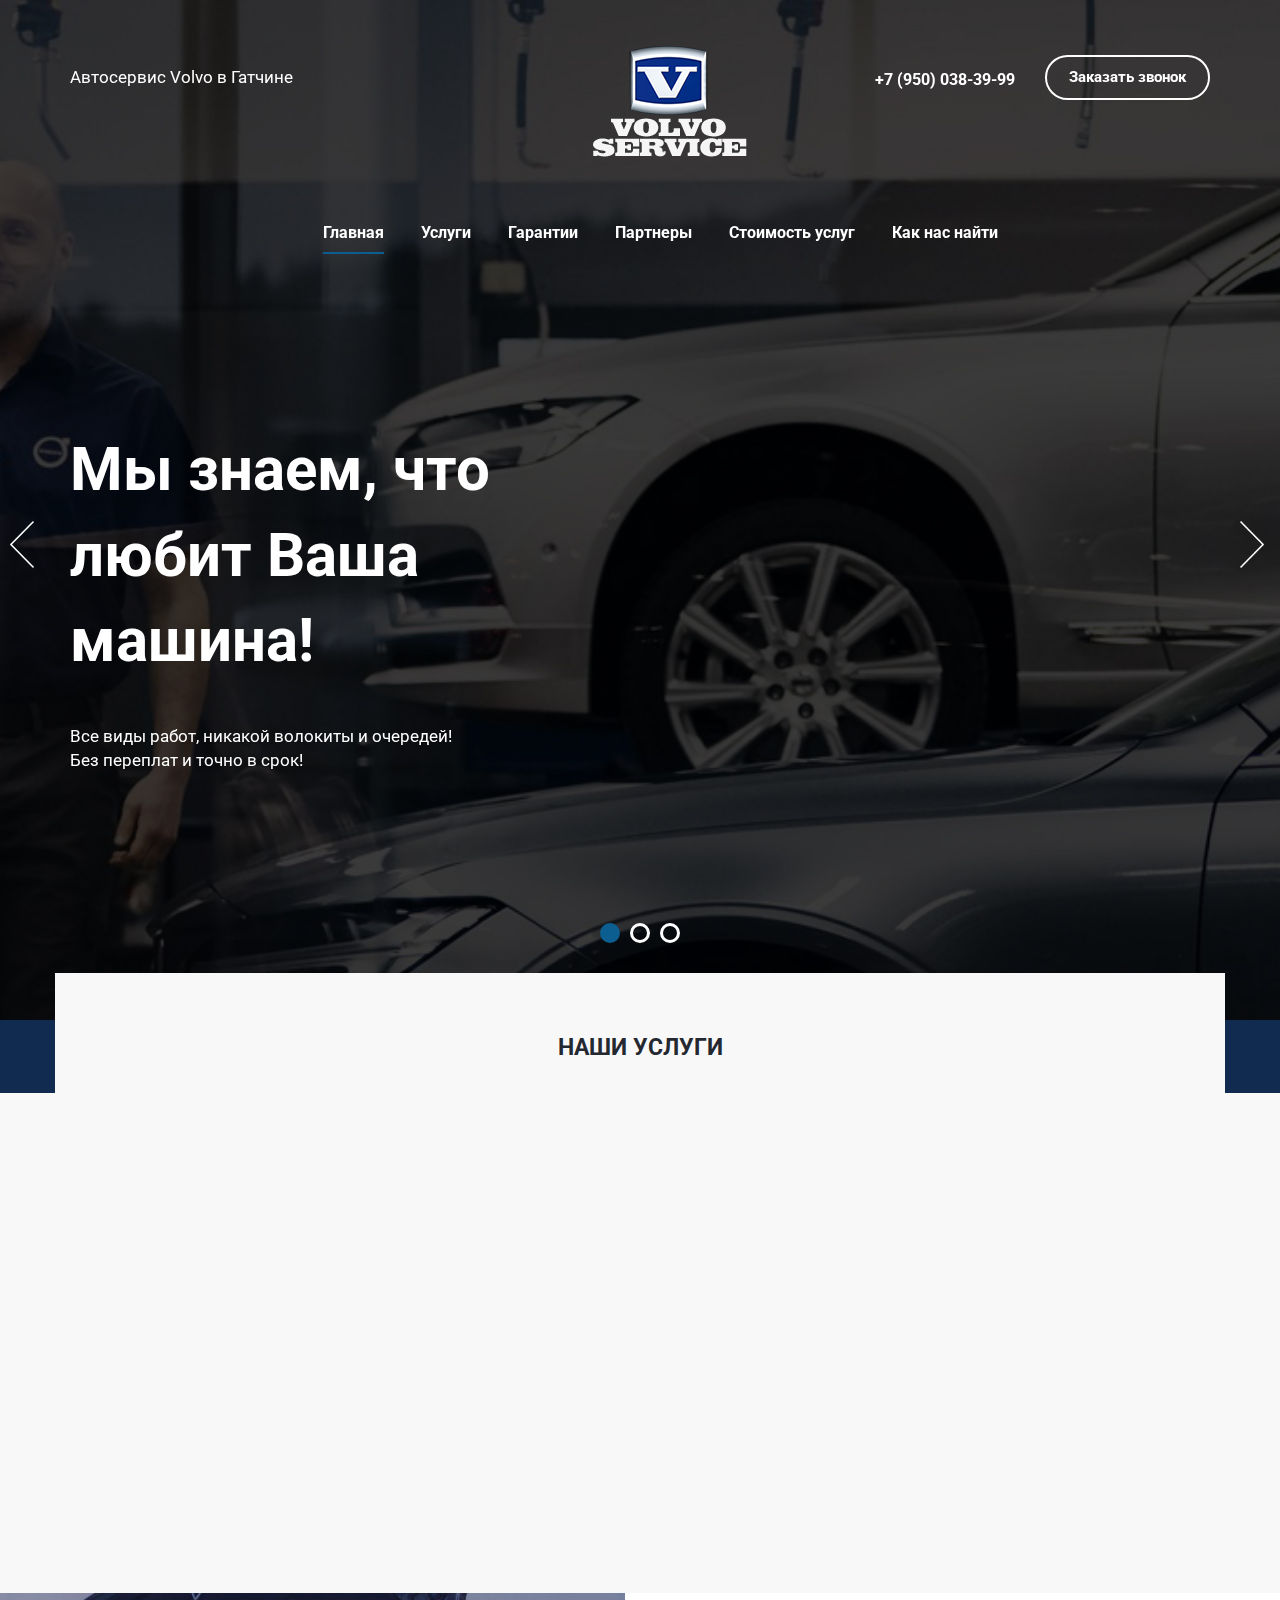
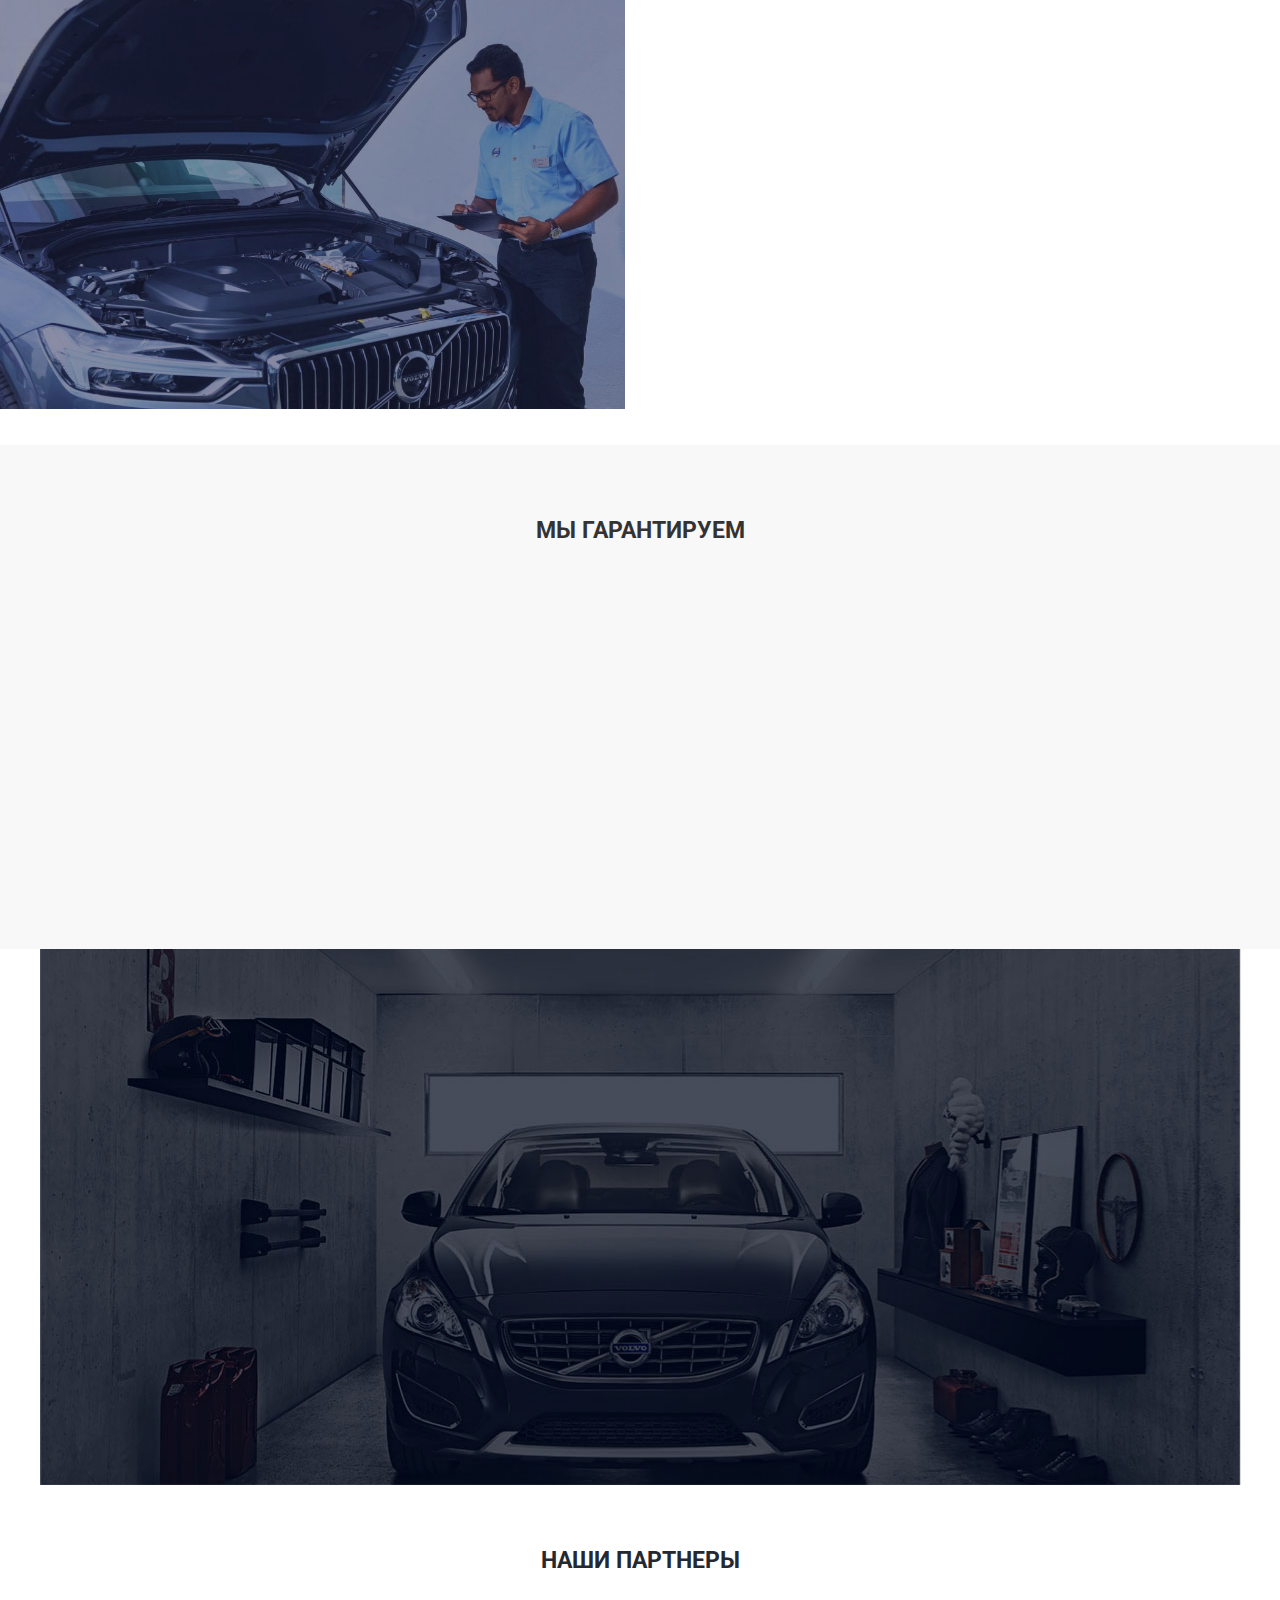
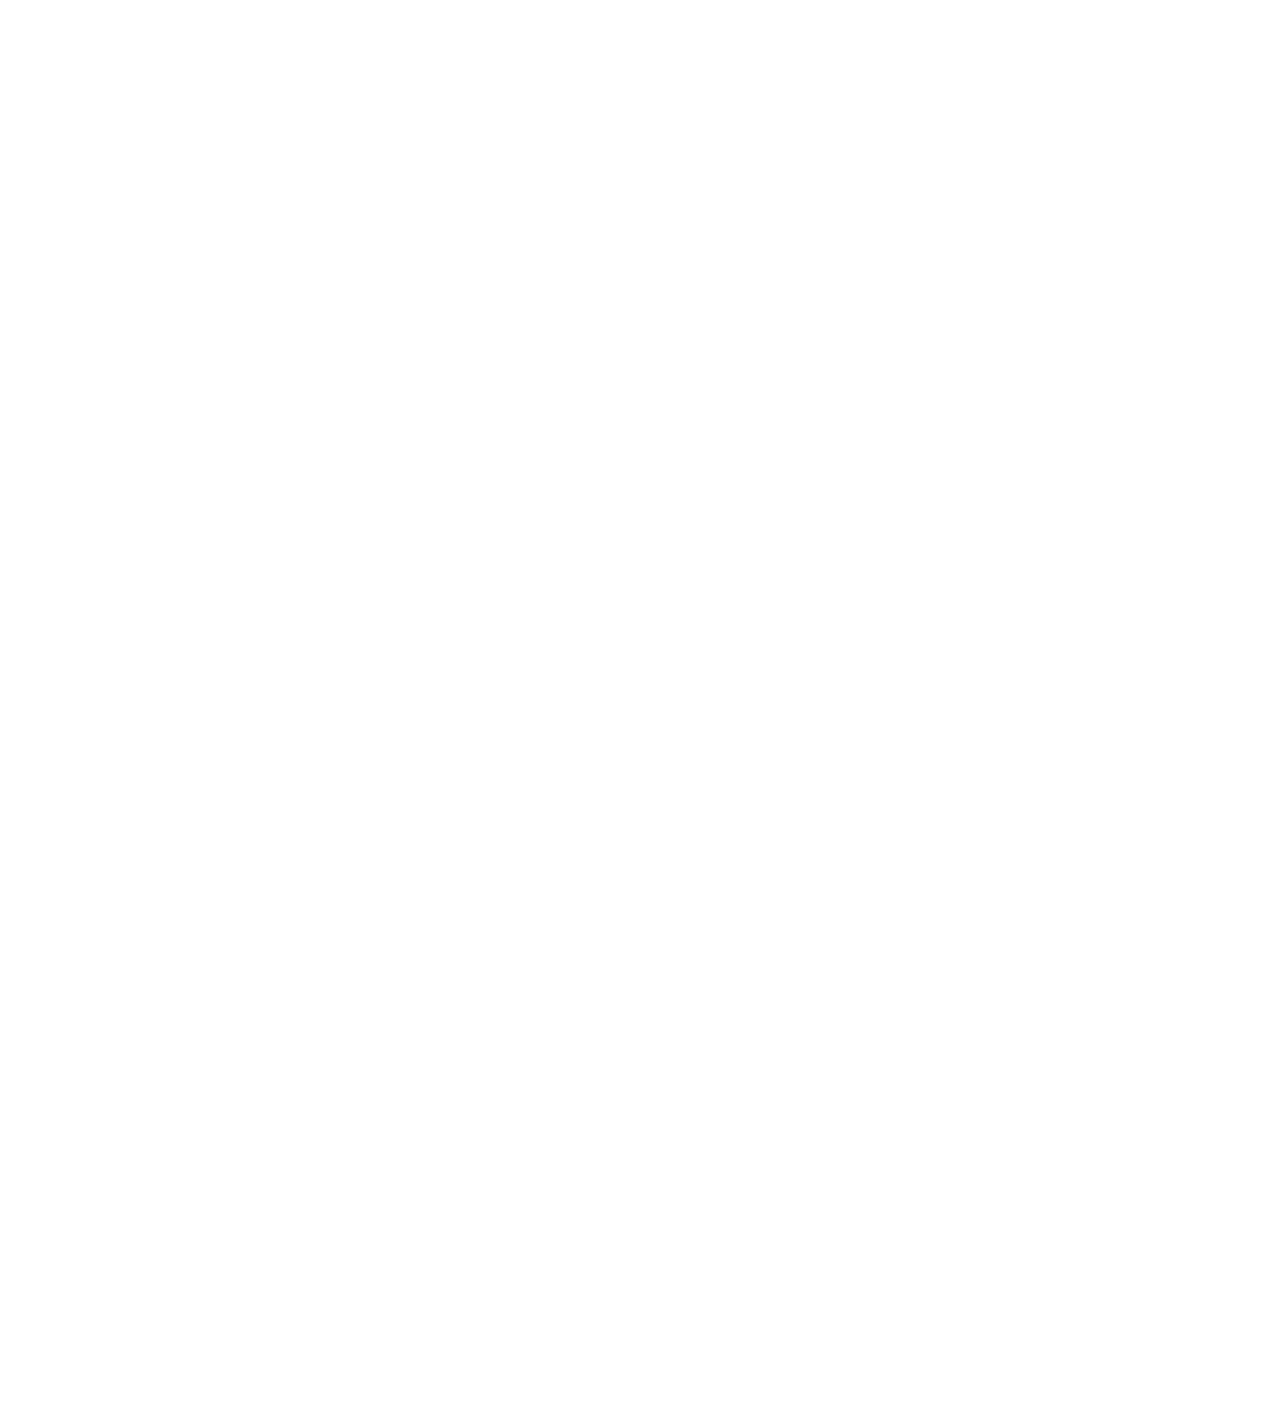
==== index.html @ 4264898f "initial commit" ====
<!DOCTYPE html>
<html lang="ru">
<head>
  <meta charset="utf-8">
  <meta http-equiv="X-UA-Compatible" content="IE=edge">
  <meta name="viewport" content="width=device-width, initial-scale=1">
  <meta name="author" content="asv"
  <!-- The above 3 meta tags *must* come first in the head; any other head content must come *after* these tags -->
  <title>Автосервис Volvo в Гатчине</title>
  <link rel="shortcut icon" href="favicon.ico" type="image/x-icon">
  
  <!-- Bootstrap -->

  <!-- HTML5 shim and Respond.js for IE8 support of HTML5 elements and media queries -->
  <!-- WARNING: Respond.js doesn't work if you view the page via file:// -->
      <!--[if lt IE 9]>
        <script src="https://oss.maxcdn.com/html5shiv/3.7.3/html5shiv.min.js"></script>
        <script src="https://oss.maxcdn.com/respond/1.4.2/respond.min.js"></script>
      <![endif]-->
  <style>@import url('https://fonts.googleapis.com/css?family=Roboto:400,700&subset=cyrillic');</style>
  <style>
/*!
 * Bootstrap v3.3.7 (http://getbootstrap.com)
 * Copyright 2011-2017 Twitter, Inc.
 * Licensed under MIT (https://github.com/twbs/bootstrap/blob/master/LICENSE)
 */

/*!
 * Generated using the Bootstrap Customizer (http://getbootstrap.com/docs/3.3/customize/?id=4895a28c2d35e1f78cdb1dc40aabf13e)
 * Config saved to config.json and https://gist.github.com/4895a28c2d35e1f78cdb1dc40aabf13e
 *//*!
 * Bootstrap v3.3.7 (http://getbootstrap.com)
 * Copyright 2011-2016 Twitter, Inc.
 * Licensed under MIT (https://github.com/twbs/bootstrap/blob/master/LICENSE)
 *//*! normalize.css v3.0.3 | MIT License | github.com/necolas/normalize.css */html{font-family:sans-serif;-ms-text-size-adjust:100%;-webkit-text-size-adjust:100%}body{margin:0}article,aside,details,figcaption,figure,footer,header,hgroup,main,menu,nav,section,summary{display:block}audio,canvas,progress,video{display:inline-block;vertical-align:baseline}audio:not([controls]){display:none;height:0}[hidden],template{display:none}a{background-color:transparent}a:active,a:hover{outline:0}abbr[title]{border-bottom:1px dotted}b,strong{font-weight:bold}dfn{font-style:italic}h1{font-size:2em;margin:0.67em 0}mark{background:#ff0;color:#000}small{font-size:80%}sub,sup{font-size:75%;line-height:0;position:relative;vertical-align:baseline}sup{top:-0.5em}sub{bottom:-0.25em}img{border:0}svg:not(:root){overflow:hidden}figure{margin:1em 40px}hr{-webkit-box-sizing:content-box;-moz-box-sizing:content-box;box-sizing:content-box;height:0}pre{overflow:auto}code,kbd,pre,samp{font-family:monospace, monospace;font-size:1em}button,input,optgroup,select,textarea{color:inherit;font:inherit;margin:0}button{overflow:visible}button,select{text-transform:none}button,html input[type="button"],input[type="reset"],input[type="submit"]{-webkit-appearance:button;cursor:pointer}button[disabled],html input[disabled]{cursor:default}button::-moz-focus-inner,input::-moz-focus-inner{border:0;padding:0}input{line-height:normal}input[type="checkbox"],input[type="radio"]{-webkit-box-sizing:border-box;-moz-box-sizing:border-box;box-sizing:border-box;padding:0}input[type="number"]::-webkit-inner-spin-button,input[type="number"]::-webkit-outer-spin-button{height:auto}input[type="search"]{-webkit-appearance:textfield;-webkit-box-sizing:content-box;-moz-box-sizing:content-box;box-sizing:content-box}input[type="search"]::-webkit-search-cancel-button,input[type="search"]::-webkit-search-decoration{-webkit-appearance:none}fieldset{border:1px solid #c0c0c0;margin:0 2px;padding:0.35em 0.625em 0.75em}legend{border:0;padding:0}textarea{overflow:auto}optgroup{font-weight:bold}table{border-collapse:collapse;border-spacing:0}td,th{padding:0}*{-webkit-box-sizing:border-box;-moz-box-sizing:border-box;box-sizing:border-box}*:before,*:after{-webkit-box-sizing:border-box;-moz-box-sizing:border-box;box-sizing:border-box}html{font-size:10px;-webkit-tap-highlight-color:rgba(0,0,0,0)}body{font-family:"Helvetica Neue",Helvetica,Arial,sans-serif;font-size:14px;line-height:1.42857143;color:#333;background-color:#fff}input,button,select,textarea{font-family:inherit;font-size:inherit;line-height:inherit}a{color:#337ab7;text-decoration:none}a:hover,a:focus{color:#23527c;text-decoration:underline}a:focus{outline:5px auto -webkit-focus-ring-color;outline-offset:-2px}figure{margin:0}img{vertical-align:middle}.img-responsive{display:block;max-width:100%;height:auto}.img-rounded{border-radius:6px}.img-thumbnail{padding:4px;line-height:1.42857143;background-color:#fff;border:1px solid #ddd;border-radius:4px;-webkit-transition:all .2s ease-in-out;-o-transition:all .2s ease-in-out;transition:all .2s ease-in-out;display:inline-block;max-width:100%;height:auto}.img-circle{border-radius:50%}hr{margin-top:20px;margin-bottom:20px;border:0;border-top:1px solid #eee}.sr-only{position:absolute;width:1px;height:1px;margin:-1px;padding:0;overflow:hidden;clip:rect(0, 0, 0, 0);border:0}.sr-only-focusable:active,.sr-only-focusable:focus{position:static;width:auto;height:auto;margin:0;overflow:visible;clip:auto}[role="button"]{cursor:pointer}.container{margin-right:auto;margin-left:auto;padding-left:15px;padding-right:15px}@media (min-width:768px){.container{width:750px}}@media (min-width:992px){.container{width:970px}}@media (min-width:1200px){.container{width:1170px}}.container-fluid{margin-right:auto;margin-left:auto;padding-left:15px;padding-right:15px}.row{margin-left:-15px;margin-right:-15px}.col-xs-1, .col-sm-1, .col-md-1, .col-lg-1, .col-xs-2, .col-sm-2, .col-md-2, .col-lg-2, .col-xs-3, .col-sm-3, .col-md-3, .col-lg-3, .col-xs-4, .col-sm-4, .col-md-4, .col-lg-4, .col-xs-5, .col-sm-5, .col-md-5, .col-lg-5, .col-xs-6, .col-sm-6, .col-md-6, .col-lg-6, .col-xs-7, .col-sm-7, .col-md-7, .col-lg-7, .col-xs-8, .col-sm-8, .col-md-8, .col-lg-8, .col-xs-9, .col-sm-9, .col-md-9, .col-lg-9, .col-xs-10, .col-sm-10, .col-md-10, .col-lg-10, .col-xs-11, .col-sm-11, .col-md-11, .col-lg-11, .col-xs-12, .col-sm-12, .col-md-12, .col-lg-12{position:relative;min-height:1px;padding-left:15px;padding-right:15px}.col-xs-1, .col-xs-2, .col-xs-3, .col-xs-4, .col-xs-5, .col-xs-6, .col-xs-7, .col-xs-8, .col-xs-9, .col-xs-10, .col-xs-11, .col-xs-12{float:left}.col-xs-12{width:100%}.col-xs-11{width:91.66666667%}.col-xs-10{width:83.33333333%}.col-xs-9{width:75%}.col-xs-8{width:66.66666667%}.col-xs-7{width:58.33333333%}.col-xs-6{width:50%}.col-xs-5{width:41.66666667%}.col-xs-4{width:33.33333333%}.col-xs-3{width:25%}.col-xs-2{width:16.66666667%}.col-xs-1{width:8.33333333%}.col-xs-pull-12{right:100%}.col-xs-pull-11{right:91.66666667%}.col-xs-pull-10{right:83.33333333%}.col-xs-pull-9{right:75%}.col-xs-pull-8{right:66.66666667%}.col-xs-pull-7{right:58.33333333%}.col-xs-pull-6{right:50%}.col-xs-pull-5{right:41.66666667%}.col-xs-pull-4{right:33.33333333%}.col-xs-pull-3{right:25%}.col-xs-pull-2{right:16.66666667%}.col-xs-pull-1{right:8.33333333%}.col-xs-pull-0{right:auto}.col-xs-push-12{left:100%}.col-xs-push-11{left:91.66666667%}.col-xs-push-10{left:83.33333333%}.col-xs-push-9{left:75%}.col-xs-push-8{left:66.66666667%}.col-xs-push-7{left:58.33333333%}.col-xs-push-6{left:50%}.col-xs-push-5{left:41.66666667%}.col-xs-push-4{left:33.33333333%}.col-xs-push-3{left:25%}.col-xs-push-2{left:16.66666667%}.col-xs-push-1{left:8.33333333%}.col-xs-push-0{left:auto}.col-xs-offset-12{margin-left:100%}.col-xs-offset-11{margin-left:91.66666667%}.col-xs-offset-10{margin-left:83.33333333%}.col-xs-offset-9{margin-left:75%}.col-xs-offset-8{margin-left:66.66666667%}.col-xs-offset-7{margin-left:58.33333333%}.col-xs-offset-6{margin-left:50%}.col-xs-offset-5{margin-left:41.66666667%}.col-xs-offset-4{margin-left:33.33333333%}.col-xs-offset-3{margin-left:25%}.col-xs-offset-2{margin-left:16.66666667%}.col-xs-offset-1{margin-left:8.33333333%}.col-xs-offset-0{margin-left:0}@media (min-width:768px){.col-sm-1, .col-sm-2, .col-sm-3, .col-sm-4, .col-sm-5, .col-sm-6, .col-sm-7, .col-sm-8, .col-sm-9, .col-sm-10, .col-sm-11, .col-sm-12{float:left}.col-sm-12{width:100%}.col-sm-11{width:91.66666667%}.col-sm-10{width:83.33333333%}.col-sm-9{width:75%}.col-sm-8{width:66.66666667%}.col-sm-7{width:58.33333333%}.col-sm-6{width:50%}.col-sm-5{width:41.66666667%}.col-sm-4{width:33.33333333%}.col-sm-3{width:25%}.col-sm-2{width:16.66666667%}.col-sm-1{width:8.33333333%}.col-sm-pull-12{right:100%}.col-sm-pull-11{right:91.66666667%}.col-sm-pull-10{right:83.33333333%}.col-sm-pull-9{right:75%}.col-sm-pull-8{right:66.66666667%}.col-sm-pull-7{right:58.33333333%}.col-sm-pull-6{right:50%}.col-sm-pull-5{right:41.66666667%}.col-sm-pull-4{right:33.33333333%}.col-sm-pull-3{right:25%}.col-sm-pull-2{right:16.66666667%}.col-sm-pull-1{right:8.33333333%}.col-sm-pull-0{right:auto}.col-sm-push-12{left:100%}.col-sm-push-11{left:91.66666667%}.col-sm-push-10{left:83.33333333%}.col-sm-push-9{left:75%}.col-sm-push-8{left:66.66666667%}.col-sm-push-7{left:58.33333333%}.col-sm-push-6{left:50%}.col-sm-push-5{left:41.66666667%}.col-sm-push-4{left:33.33333333%}.col-sm-push-3{left:25%}.col-sm-push-2{left:16.66666667%}.col-sm-push-1{left:8.33333333%}.col-sm-push-0{left:auto}.col-sm-offset-12{margin-left:100%}.col-sm-offset-11{margin-left:91.66666667%}.col-sm-offset-10{margin-left:83.33333333%}.col-sm-offset-9{margin-left:75%}.col-sm-offset-8{margin-left:66.66666667%}.col-sm-offset-7{margin-left:58.33333333%}.col-sm-offset-6{margin-left:50%}.col-sm-offset-5{margin-left:41.66666667%}.col-sm-offset-4{margin-left:33.33333333%}.col-sm-offset-3{margin-left:25%}.col-sm-offset-2{margin-left:16.66666667%}.col-sm-offset-1{margin-left:8.33333333%}.col-sm-offset-0{margin-left:0}}@media (min-width:992px){.col-md-1, .col-md-2, .col-md-3, .col-md-4, .col-md-5, .col-md-6, .col-md-7, .col-md-8, .col-md-9, .col-md-10, .col-md-11, .col-md-12{float:left}.col-md-12{width:100%}.col-md-11{width:91.66666667%}.col-md-10{width:83.33333333%}.col-md-9{width:75%}.col-md-8{width:66.66666667%}.col-md-7{width:58.33333333%}.col-md-6{width:50%}.col-md-5{width:41.66666667%}.col-md-4{width:33.33333333%}.col-md-3{width:25%}.col-md-2{width:16.66666667%}.col-md-1{width:8.33333333%}.col-md-pull-12{right:100%}.col-md-pull-11{right:91.66666667%}.col-md-pull-10{right:83.33333333%}.col-md-pull-9{right:75%}.col-md-pull-8{right:66.66666667%}.col-md-pull-7{right:58.33333333%}.col-md-pull-6{right:50%}.col-md-pull-5{right:41.66666667%}.col-md-pull-4{right:33.33333333%}.col-md-pull-3{right:25%}.col-md-pull-2{right:16.66666667%}.col-md-pull-1{right:8.33333333%}.col-md-pull-0{right:auto}.col-md-push-12{left:100%}.col-md-push-11{left:91.66666667%}.col-md-push-10{left:83.33333333%}.col-md-push-9{left:75%}.col-md-push-8{left:66.66666667%}.col-md-push-7{left:58.33333333%}.col-md-push-6{left:50%}.col-md-push-5{left:41.66666667%}.col-md-push-4{left:33.33333333%}.col-md-push-3{left:25%}.col-md-push-2{left:16.66666667%}.col-md-push-1{left:8.33333333%}.col-md-push-0{left:auto}.col-md-offset-12{margin-left:100%}.col-md-offset-11{margin-left:91.66666667%}.col-md-offset-10{margin-left:83.33333333%}.col-md-offset-9{margin-left:75%}.col-md-offset-8{margin-left:66.66666667%}.col-md-offset-7{margin-left:58.33333333%}.col-md-offset-6{margin-left:50%}.col-md-offset-5{margin-left:41.66666667%}.col-md-offset-4{margin-left:33.33333333%}.col-md-offset-3{margin-left:25%}.col-md-offset-2{margin-left:16.66666667%}.col-md-offset-1{margin-left:8.33333333%}.col-md-offset-0{margin-left:0}}@media (min-width:1200px){.col-lg-1, .col-lg-2, .col-lg-3, .col-lg-4, .col-lg-5, .col-lg-6, .col-lg-7, .col-lg-8, .col-lg-9, .col-lg-10, .col-lg-11, .col-lg-12{float:left}.col-lg-12{width:100%}.col-lg-11{width:91.66666667%}.col-lg-10{width:83.33333333%}.col-lg-9{width:75%}.col-lg-8{width:66.66666667%}.col-lg-7{width:58.33333333%}.col-lg-6{width:50%}.col-lg-5{width:41.66666667%}.col-lg-4{width:33.33333333%}.col-lg-3{width:25%}.col-lg-2{width:16.66666667%}.col-lg-1{width:8.33333333%}.col-lg-pull-12{right:100%}.col-lg-pull-11{right:91.66666667%}.col-lg-pull-10{right:83.33333333%}.col-lg-pull-9{right:75%}.col-lg-pull-8{right:66.66666667%}.col-lg-pull-7{right:58.33333333%}.col-lg-pull-6{right:50%}.col-lg-pull-5{right:41.66666667%}.col-lg-pull-4{right:33.33333333%}.col-lg-pull-3{right:25%}.col-lg-pull-2{right:16.66666667%}.col-lg-pull-1{right:8.33333333%}.col-lg-pull-0{right:auto}.col-lg-push-12{left:100%}.col-lg-push-11{left:91.66666667%}.col-lg-push-10{left:83.33333333%}.col-lg-push-9{left:75%}.col-lg-push-8{left:66.66666667%}.col-lg-push-7{left:58.33333333%}.col-lg-push-6{left:50%}.col-lg-push-5{left:41.66666667%}.col-lg-push-4{left:33.33333333%}.col-lg-push-3{left:25%}.col-lg-push-2{left:16.66666667%}.col-lg-push-1{left:8.33333333%}.col-lg-push-0{left:auto}.col-lg-offset-12{margin-left:100%}.col-lg-offset-11{margin-left:91.66666667%}.col-lg-offset-10{margin-left:83.33333333%}.col-lg-offset-9{margin-left:75%}.col-lg-offset-8{margin-left:66.66666667%}.col-lg-offset-7{margin-left:58.33333333%}.col-lg-offset-6{margin-left:50%}.col-lg-offset-5{margin-left:41.66666667%}.col-lg-offset-4{margin-left:33.33333333%}.col-lg-offset-3{margin-left:25%}.col-lg-offset-2{margin-left:16.66666667%}.col-lg-offset-1{margin-left:8.33333333%}.col-lg-offset-0{margin-left:0}}.clearfix:before,.clearfix:after,.container:before,.container:after,.container-fluid:before,.container-fluid:after,.row:before,.row:after{content:" ";display:table}.clearfix:after,.container:after,.container-fluid:after,.row:after{clear:both}.center-block{display:block;margin-left:auto;margin-right:auto}.pull-right{float:right !important}.pull-left{float:left !important}.hide{display:none !important}.show{display:block !important}.invisible{visibility:hidden}.hidden{display:none !important}.affix{position:fixed}  </style>
  <style>   
    .pos{top:50%;-webkit-transform:translateY(-50%);transform:translateY(-50%)}body{font-size:10px;font-family:'Roboto',sans-serif;overflow-x:hidden}button,a,input,textarea{outline:none;text-decoration:none}a:hover,a:focus{text-decoration:none}.main{position:relative;background:#141d2a;padding-top:4rem;padding-bottom:28rem;overflow-x:hidden}.main h1{font-size:6rem;color:#fff;font-weight:700;margin-top:17rem;margin-bottom:4rem}.main__p{font-size:1.6rem;color:#fff;font-weight:400;margin-bottom:4rem}.button{font-size:1.5rem;border:none;background:#0b5e8f;padding:1.2rem;width:100%;border-radius:10rem;font-weight:700;color:#fff;-webkit-transition:all .3s;transition:all .3s}.button:hover{background:#073f60}.main-slider{overflow:hidden;position:absolute;margin:0;top:0;left:0;width:100%;height:100%}.main-slider-box{min-height:102rem;height:100%;outline:none}.main-slider-box:nth-child(1){background:url(../img/main/main-bg-1.jpg) no-repeat center center;background-size:cover}.main-slider-box:nth-child(2){background:url(../img/main/main-bg-2.jpg) no-repeat center center;background-size:cover}.main-slider-box:nth-child(3){background:url(../img/main/main-bg-3.jpg) no-repeat center center;background-size:cover}.slick-dots{bottom:15rem}.slick-dotted.slick-slider{margin-bottom:0}.slick-dots li.slick-active button:before{opacity:1;background:#0b5e8f;border:3px solid #0b5e8f}.slick-dots li button:before{content:'';width:20px;height:20px;color:transparent;border:3px solid #fff;border-radius:50%;opacity:1}.slider-main{position:absolute;top:50%;-webkit-transform:translateY(-50%);transform:translateY(-50%);border:none;z-index:999}.slide-n{background:url(../img/main/arrow-next.png) no-repeat;right:1rem;width:3rem;height:5rem}.slide-p{background:url(../img/main/arrow-prev.png) no-repeat;left:1rem;width:3rem;height:5rem}.header{color:#fff;min-height:8rem;position:relative;margin-bottom:4rem}.header__logo{text-align:center;position:relative;display:inline-block}.header__logo:before{content:'';position:absolute;background:url(../img/main/line.png) no-repeat;width:100%;height:100%;left:-14rem;top:50%}.header__logo:after{content:'';position:absolute;background:url(../img/main/line.png) no-repeat;width:100%;height:100%;right:-16rem;top:50%}.header h3{font-size:1.4rem;font-weight:400;line-height:4rem}.header__phone{text-align:right;height:8rem;line-height:8rem}.header__phone a{font-size:1.6rem;font-weight:700;color:#fff}.header__open-modal{position:relative;top:4rem;-webkit-transform:translateY(-2.5rem);transform:translateY(-2.5rem);background:transparent;border:2px solid #fff;font-size:1.5rem;font-weight:700;padding:1rem 2rem;width:100%;border-radius:10rem;-webkit-transition:all .4s;transition:all .4s}.header__open-modal:hover{color:#272e3c;background:#fff}.nav{text-align:center}.nav ul{list-style:none;text-align:center}.nav ul li{display:inline-block;margin-right:3.4rem;font-size:1.6rem;font-weight:700;vertical-align:middle}.nav ul li a{color:#fff;position:relative}.nav ul li a:hover:before,.nav ul li a:focus:before{width:45%}.nav ul li a:before{display:inline-block;position:absolute;content:"";height:2px;width:0;bottom:-1.2rem;background-color:#0b5e8f;-webkit-transition:width .3s ease-in-out;transition:width .3s ease-in-out}.nav ul img{cursor:pointer;vertical-align:middle}.active-li:before{width:45% !important}.menu-md ul{display:inline-block}.menu-md ul li:nth-child(6){margin-right:0}.search{display:none}.search input{font-size:1.2rem}.search-active{display:inline-block}.hamburger-xs{display:none}.hamburger-open{display:none}.drawer-list{position:fixed;right:0;top:0;height:100vh;width:100%;-webkit-transform:translate(100vw, 0);transform:translate(100vw, 0);-ms-transform:translatex(-100vw);-webkit-box-sizing:border-box;box-sizing:border-box;padding-top:125px;-webkit-transition:width 475ms ease-out,border-radius .8s .1s ease,-webkit-transform 450ms ease;transition:width 475ms ease-out,border-radius .8s .1s ease,-webkit-transform 450ms ease;transition:width 475ms ease-out,transform 450ms ease,border-radius .8s .1s ease;transition:width 475ms ease-out,transform 450ms ease,border-radius .8s .1s ease,-webkit-transform 450ms ease;border-bottom-left-radius:100vw;background-color:#3d88ce;background-color:rgba(21,29,42,0.8);z-index:1111}@media (min-width:768px){.drawer-list{width:40vw}}.drawer-list ul{height:auto;width:100%;margin:0;padding:0;overflow:auto;overflow-x:hidden;pointer-events:auto}.drawer-list li{list-style:none;text-transform:uppercase;pointer-events:auto;white-space:nowrap;-webkit-box-sizing:border-box;box-sizing:border-box;display:block;-webkit-transform:translatex(100vw);transform:translatex(100vw);-ms-transform:translatex(-100vw)}.drawer-list li:last-child{margin-bottom:2em}.drawer-list li a{text-decoration:none;color:#fefefe;text-align:center;display:block;padding:.5rem;font-size:calc(2rem)}@media (min-width:768px){.drawer-list li a{text-align:right;padding:.5rem}}.drawer-list li a:hover{cursor:pointer;background-color:#88c2f8;background-color:rgba(24,103,149,0.5)}.drawer-list li .hamb-active{background-color:#186795}.drawer-list li .hamb-active:hover{background:#186795}.main .nav .drawer-list ul li a:focus:before,.main .nav .drawer-list ul li a:hover:before{content:'';width:0}input.hamburger{display:none}input.hamburger:checked~.drawer-list{-webkit-transform:translatex(0);transform:translatex(0);border-bottom-left-radius:0}input.hamburger:checked~.drawer-list li{-webkit-transform:translatex(0);transform:translatex(0);display:block;margin:0}input.hamburger:checked~.drawer-list li:nth-child(1){-webkit-transition:-webkit-transform 1s .08s cubic-bezier(.29, 1.4, .44, .96);transition:-webkit-transform 1s .08s cubic-bezier(.29, 1.4, .44, .96);transition:transform 1s .08s cubic-bezier(.29, 1.4, .44, .96);transition:transform 1s .08s cubic-bezier(.29, 1.4, .44, .96), -webkit-transform 1s .08s cubic-bezier(.29, 1.4, .44, .96)}input.hamburger:checked~.drawer-list li:nth-child(2){-webkit-transition:-webkit-transform 1s .16s cubic-bezier(.29, 1.4, .44, .96);transition:-webkit-transform 1s .16s cubic-bezier(.29, 1.4, .44, .96);transition:transform 1s .16s cubic-bezier(.29, 1.4, .44, .96);transition:transform 1s .16s cubic-bezier(.29, 1.4, .44, .96), -webkit-transform 1s .16s cubic-bezier(.29, 1.4, .44, .96)}input.hamburger:checked~.drawer-list li:nth-child(3){-webkit-transition:-webkit-transform 1s .24s cubic-bezier(.29, 1.4, .44, .96);transition:-webkit-transform 1s .24s cubic-bezier(.29, 1.4, .44, .96);transition:transform 1s .24s cubic-bezier(.29, 1.4, .44, .96);transition:transform 1s .24s cubic-bezier(.29, 1.4, .44, .96), -webkit-transform 1s .24s cubic-bezier(.29, 1.4, .44, .96)}input.hamburger:checked~.drawer-list li:nth-child(4){-webkit-transition:-webkit-transform 1s .32s cubic-bezier(.29, 1.4, .44, .96);transition:-webkit-transform 1s .32s cubic-bezier(.29, 1.4, .44, .96);transition:transform 1s .32s cubic-bezier(.29, 1.4, .44, .96);transition:transform 1s .32s cubic-bezier(.29, 1.4, .44, .96), -webkit-transform 1s .32s cubic-bezier(.29, 1.4, .44, .96)}input.hamburger:checked~.drawer-list li:nth-child(5){-webkit-transition:-webkit-transform 1s .4s cubic-bezier(.29, 1.4, .44, .96);transition:-webkit-transform 1s .4s cubic-bezier(.29, 1.4, .44, .96);transition:transform 1s .4s cubic-bezier(.29, 1.4, .44, .96);transition:transform 1s .4s cubic-bezier(.29, 1.4, .44, .96), -webkit-transform 1s .4s cubic-bezier(.29, 1.4, .44, .96)}input.hamburger:checked~.drawer-list li:nth-child(6){-webkit-transition:-webkit-transform 1s .48s cubic-bezier(.29, 1.4, .44, .96);transition:-webkit-transform 1s .48s cubic-bezier(.29, 1.4, .44, .96);transition:transform 1s .48s cubic-bezier(.29, 1.4, .44, .96);transition:transform 1s .48s cubic-bezier(.29, 1.4, .44, .96), -webkit-transform 1s .48s cubic-bezier(.29, 1.4, .44, .96)}input.hamburger:checked~.drawer-list li:nth-child(7){-webkit-transition:-webkit-transform 1s .56s cubic-bezier(.29, 1.4, .44, .96);transition:-webkit-transform 1s .56s cubic-bezier(.29, 1.4, .44, .96);transition:transform 1s .56s cubic-bezier(.29, 1.4, .44, .96);transition:transform 1s .56s cubic-bezier(.29, 1.4, .44, .96), -webkit-transform 1s .56s cubic-bezier(.29, 1.4, .44, .96)}input.hamburger:checked~.drawer-list li:nth-child(8){-webkit-transition:-webkit-transform 1s .64s cubic-bezier(.29, 1.4, .44, .96);transition:-webkit-transform 1s .64s cubic-bezier(.29, 1.4, .44, .96);transition:transform 1s .64s cubic-bezier(.29, 1.4, .44, .96);transition:transform 1s .64s cubic-bezier(.29, 1.4, .44, .96), -webkit-transform 1s .64s cubic-bezier(.29, 1.4, .44, .96)}input.hamburger:checked~.drawer-list li:nth-child(9){-webkit-transition:-webkit-transform 1s .72s cubic-bezier(.29, 1.4, .44, .96);transition:-webkit-transform 1s .72s cubic-bezier(.29, 1.4, .44, .96);transition:transform 1s .72s cubic-bezier(.29, 1.4, .44, .96);transition:transform 1s .72s cubic-bezier(.29, 1.4, .44, .96), -webkit-transform 1s .72s cubic-bezier(.29, 1.4, .44, .96)}input.hamburger:checked~.drawer-list li:nth-child(10){-webkit-transition:-webkit-transform 1s .8s cubic-bezier(.29, 1.4, .44, .96);transition:-webkit-transform 1s .8s cubic-bezier(.29, 1.4, .44, .96);transition:transform 1s .8s cubic-bezier(.29, 1.4, .44, .96);transition:transform 1s .8s cubic-bezier(.29, 1.4, .44, .96), -webkit-transform 1s .8s cubic-bezier(.29, 1.4, .44, .96)}input.hamburger:checked~.drawer-list li:nth-child(11){-webkit-transition:-webkit-transform 1s .88s cubic-bezier(.29, 1.4, .44, .96);transition:-webkit-transform 1s .88s cubic-bezier(.29, 1.4, .44, .96);transition:transform 1s .88s cubic-bezier(.29, 1.4, .44, .96);transition:transform 1s .88s cubic-bezier(.29, 1.4, .44, .96), -webkit-transform 1s .88s cubic-bezier(.29, 1.4, .44, .96)}input.hamburger:checked~.drawer-list li:nth-child(12){-webkit-transition:-webkit-transform 1s .96s cubic-bezier(.29, 1.4, .44, .96);transition:-webkit-transform 1s .96s cubic-bezier(.29, 1.4, .44, .96);transition:transform 1s .96s cubic-bezier(.29, 1.4, .44, .96);transition:transform 1s .96s cubic-bezier(.29, 1.4, .44, .96), -webkit-transform 1s .96s cubic-bezier(.29, 1.4, .44, .96)}input.hamburger:checked~.drawer-list li:nth-child(13){-webkit-transition:-webkit-transform 1s 1.04s cubic-bezier(.29, 1.4, .44, .96);transition:-webkit-transform 1s 1.04s cubic-bezier(.29, 1.4, .44, .96);transition:transform 1s 1.04s cubic-bezier(.29, 1.4, .44, .96);transition:transform 1s 1.04s cubic-bezier(.29, 1.4, .44, .96), -webkit-transform 1s 1.04s cubic-bezier(.29, 1.4, .44, .96)}input.hamburger:checked~.drawer-list li:nth-child(14){-webkit-transition:-webkit-transform 1s 1.12s cubic-bezier(.29, 1.4, .44, .96);transition:-webkit-transform 1s 1.12s cubic-bezier(.29, 1.4, .44, .96);transition:transform 1s 1.12s cubic-bezier(.29, 1.4, .44, .96);transition:transform 1s 1.12s cubic-bezier(.29, 1.4, .44, .96), -webkit-transform 1s 1.12s cubic-bezier(.29, 1.4, .44, .96)}input.hamburger:checked~.drawer-list li:nth-child(15){-webkit-transition:-webkit-transform 1s 1.2s cubic-bezier(.29, 1.4, .44, .96);transition:-webkit-transform 1s 1.2s cubic-bezier(.29, 1.4, .44, .96);transition:transform 1s 1.2s cubic-bezier(.29, 1.4, .44, .96);transition:transform 1s 1.2s cubic-bezier(.29, 1.4, .44, .96), -webkit-transform 1s 1.2s cubic-bezier(.29, 1.4, .44, .96)}input.hamburger:checked~.drawer-list li:nth-child(16){-webkit-transition:-webkit-transform 1s 1.28s cubic-bezier(.29, 1.4, .44, .96);transition:-webkit-transform 1s 1.28s cubic-bezier(.29, 1.4, .44, .96);transition:transform 1s 1.28s cubic-bezier(.29, 1.4, .44, .96);transition:transform 1s 1.28s cubic-bezier(.29, 1.4, .44, .96), -webkit-transform 1s 1.28s cubic-bezier(.29, 1.4, .44, .96)}input.hamburger:checked~.drawer-list li:nth-child(17){-webkit-transition:-webkit-transform 1s 1.36s cubic-bezier(.29, 1.4, .44, .96);transition:-webkit-transform 1s 1.36s cubic-bezier(.29, 1.4, .44, .96);transition:transform 1s 1.36s cubic-bezier(.29, 1.4, .44, .96);transition:transform 1s 1.36s cubic-bezier(.29, 1.4, .44, .96), -webkit-transform 1s 1.36s cubic-bezier(.29, 1.4, .44, .96)}input.hamburger:checked~.drawer-list li:nth-child(18){-webkit-transition:-webkit-transform 1s 1.44s cubic-bezier(.29, 1.4, .44, .96);transition:-webkit-transform 1s 1.44s cubic-bezier(.29, 1.4, .44, .96);transition:transform 1s 1.44s cubic-bezier(.29, 1.4, .44, .96);transition:transform 1s 1.44s cubic-bezier(.29, 1.4, .44, .96), -webkit-transform 1s 1.44s cubic-bezier(.29, 1.4, .44, .96)}input.hamburger:checked~.drawer-list li:nth-child(19){-webkit-transition:-webkit-transform 1s 1.52s cubic-bezier(.29, 1.4, .44, .96);transition:-webkit-transform 1s 1.52s cubic-bezier(.29, 1.4, .44, .96);transition:transform 1s 1.52s cubic-bezier(.29, 1.4, .44, .96);transition:transform 1s 1.52s cubic-bezier(.29, 1.4, .44, .96), -webkit-transform 1s 1.52s cubic-bezier(.29, 1.4, .44, .96)}input.hamburger:checked~.drawer-list li:nth-child(20){-webkit-transition:-webkit-transform 1s 1.6s cubic-bezier(.29, 1.4, .44, .96);transition:-webkit-transform 1s 1.6s cubic-bezier(.29, 1.4, .44, .96);transition:transform 1s 1.6s cubic-bezier(.29, 1.4, .44, .96);transition:transform 1s 1.6s cubic-bezier(.29, 1.4, .44, .96), -webkit-transform 1s 1.6s cubic-bezier(.29, 1.4, .44, .96)}input.hamburger:checked~.drawer-list li:nth-child(21){-webkit-transition:-webkit-transform 1s 1.68s cubic-bezier(.29, 1.4, .44, .96);transition:-webkit-transform 1s 1.68s cubic-bezier(.29, 1.4, .44, .96);transition:transform 1s 1.68s cubic-bezier(.29, 1.4, .44, .96);transition:transform 1s 1.68s cubic-bezier(.29, 1.4, .44, .96), -webkit-transform 1s 1.68s cubic-bezier(.29, 1.4, .44, .96)}input.hamburger:checked~.drawer-list li:nth-child(22){-webkit-transition:-webkit-transform 1s 1.76s cubic-bezier(.29, 1.4, .44, .96);transition:-webkit-transform 1s 1.76s cubic-bezier(.29, 1.4, .44, .96);transition:transform 1s 1.76s cubic-bezier(.29, 1.4, .44, .96);transition:transform 1s 1.76s cubic-bezier(.29, 1.4, .44, .96), -webkit-transform 1s 1.76s cubic-bezier(.29, 1.4, .44, .96)}input.hamburger:checked~.drawer-list li:nth-child(23){-webkit-transition:-webkit-transform 1s 1.84s cubic-bezier(.29, 1.4, .44, .96);transition:-webkit-transform 1s 1.84s cubic-bezier(.29, 1.4, .44, .96);transition:transform 1s 1.84s cubic-bezier(.29, 1.4, .44, .96);transition:transform 1s 1.84s cubic-bezier(.29, 1.4, .44, .96), -webkit-transform 1s 1.84s cubic-bezier(.29, 1.4, .44, .96)}input.hamburger:checked~.drawer-list li:nth-child(24){-webkit-transition:-webkit-transform 1s 1.92s cubic-bezier(.29, 1.4, .44, .96);transition:-webkit-transform 1s 1.92s cubic-bezier(.29, 1.4, .44, .96);transition:transform 1s 1.92s cubic-bezier(.29, 1.4, .44, .96);transition:transform 1s 1.92s cubic-bezier(.29, 1.4, .44, .96), -webkit-transform 1s 1.92s cubic-bezier(.29, 1.4, .44, .96)}input.hamburger:checked~.drawer-list li:nth-child(25){-webkit-transition:-webkit-transform 1s 2s cubic-bezier(.29, 1.4, .44, .96);transition:-webkit-transform 1s 2s cubic-bezier(.29, 1.4, .44, .96);transition:transform 1s 2s cubic-bezier(.29, 1.4, .44, .96);transition:transform 1s 2s cubic-bezier(.29, 1.4, .44, .96), -webkit-transform 1s 2s cubic-bezier(.29, 1.4, .44, .96)}input.hamburger:checked~.drawer-list li:nth-child(26){-webkit-transition:-webkit-transform 1s 2.08s cubic-bezier(.29, 1.4, .44, .96);transition:-webkit-transform 1s 2.08s cubic-bezier(.29, 1.4, .44, .96);transition:transform 1s 2.08s cubic-bezier(.29, 1.4, .44, .96);transition:transform 1s 2.08s cubic-bezier(.29, 1.4, .44, .96), -webkit-transform 1s 2.08s cubic-bezier(.29, 1.4, .44, .96)}input.hamburger:checked~.drawer-list li:nth-child(27){-webkit-transition:-webkit-transform 1s 2.16s cubic-bezier(.29, 1.4, .44, .96);transition:-webkit-transform 1s 2.16s cubic-bezier(.29, 1.4, .44, .96);transition:transform 1s 2.16s cubic-bezier(.29, 1.4, .44, .96);transition:transform 1s 2.16s cubic-bezier(.29, 1.4, .44, .96), -webkit-transform 1s 2.16s cubic-bezier(.29, 1.4, .44, .96)}input.hamburger:checked~.drawer-list li:nth-child(28){-webkit-transition:-webkit-transform 1s 2.24s cubic-bezier(.29, 1.4, .44, .96);transition:-webkit-transform 1s 2.24s cubic-bezier(.29, 1.4, .44, .96);transition:transform 1s 2.24s cubic-bezier(.29, 1.4, .44, .96);transition:transform 1s 2.24s cubic-bezier(.29, 1.4, .44, .96), -webkit-transform 1s 2.24s cubic-bezier(.29, 1.4, .44, .96)}input.hamburger:checked~.drawer-list li:nth-child(29){-webkit-transition:-webkit-transform 1s 2.32s cubic-bezier(.29, 1.4, .44, .96);transition:-webkit-transform 1s 2.32s cubic-bezier(.29, 1.4, .44, .96);transition:transform 1s 2.32s cubic-bezier(.29, 1.4, .44, .96);transition:transform 1s 2.32s cubic-bezier(.29, 1.4, .44, .96), -webkit-transform 1s 2.32s cubic-bezier(.29, 1.4, .44, .96)}input.hamburger:checked~.drawer-list li:nth-child(30){-webkit-transition:-webkit-transform 1s 2.4s cubic-bezier(.29, 1.4, .44, .96);transition:-webkit-transform 1s 2.4s cubic-bezier(.29, 1.4, .44, .96);transition:transform 1s 2.4s cubic-bezier(.29, 1.4, .44, .96);transition:transform 1s 2.4s cubic-bezier(.29, 1.4, .44, .96), -webkit-transform 1s 2.4s cubic-bezier(.29, 1.4, .44, .96)}input.hamburger:checked~.drawer-list li:nth-child(31){-webkit-transition:-webkit-transform 1s 2.48s cubic-bezier(.29, 1.4, .44, .96);transition:-webkit-transform 1s 2.48s cubic-bezier(.29, 1.4, .44, .96);transition:transform 1s 2.48s cubic-bezier(.29, 1.4, .44, .96);transition:transform 1s 2.48s cubic-bezier(.29, 1.4, .44, .96), -webkit-transform 1s 2.48s cubic-bezier(.29, 1.4, .44, .96)}input.hamburger:checked~.drawer-list li:nth-child(32){-webkit-transition:-webkit-transform 1s 2.56s cubic-bezier(.29, 1.4, .44, .96);transition:-webkit-transform 1s 2.56s cubic-bezier(.29, 1.4, .44, .96);transition:transform 1s 2.56s cubic-bezier(.29, 1.4, .44, .96);transition:transform 1s 2.56s cubic-bezier(.29, 1.4, .44, .96), -webkit-transform 1s 2.56s cubic-bezier(.29, 1.4, .44, .96)}input.hamburger:checked~.drawer-list li:nth-child(33){-webkit-transition:-webkit-transform 1s 2.64s cubic-bezier(.29, 1.4, .44, .96);transition:-webkit-transform 1s 2.64s cubic-bezier(.29, 1.4, .44, .96);transition:transform 1s 2.64s cubic-bezier(.29, 1.4, .44, .96);transition:transform 1s 2.64s cubic-bezier(.29, 1.4, .44, .96), -webkit-transform 1s 2.64s cubic-bezier(.29, 1.4, .44, .96)}input.hamburger:checked~.drawer-list li:nth-child(34){-webkit-transition:-webkit-transform 1s 2.72s cubic-bezier(.29, 1.4, .44, .96);transition:-webkit-transform 1s 2.72s cubic-bezier(.29, 1.4, .44, .96);transition:transform 1s 2.72s cubic-bezier(.29, 1.4, .44, .96);transition:transform 1s 2.72s cubic-bezier(.29, 1.4, .44, .96), -webkit-transform 1s 2.72s cubic-bezier(.29, 1.4, .44, .96)}input.hamburger:checked~.drawer-list li:nth-child(35){-webkit-transition:-webkit-transform 1s 2.8s cubic-bezier(.29, 1.4, .44, .96);transition:-webkit-transform 1s 2.8s cubic-bezier(.29, 1.4, .44, .96);transition:transform 1s 2.8s cubic-bezier(.29, 1.4, .44, .96);transition:transform 1s 2.8s cubic-bezier(.29, 1.4, .44, .96), -webkit-transform 1s 2.8s cubic-bezier(.29, 1.4, .44, .96)}input.hamburger:checked~.drawer-list li:nth-child(36){-webkit-transition:-webkit-transform 1s 2.88s cubic-bezier(.29, 1.4, .44, .96);transition:-webkit-transform 1s 2.88s cubic-bezier(.29, 1.4, .44, .96);transition:transform 1s 2.88s cubic-bezier(.29, 1.4, .44, .96);transition:transform 1s 2.88s cubic-bezier(.29, 1.4, .44, .96), -webkit-transform 1s 2.88s cubic-bezier(.29, 1.4, .44, .96)}input.hamburger:checked~.drawer-list li:nth-child(37){-webkit-transition:-webkit-transform 1s 2.96s cubic-bezier(.29, 1.4, .44, .96);transition:-webkit-transform 1s 2.96s cubic-bezier(.29, 1.4, .44, .96);transition:transform 1s 2.96s cubic-bezier(.29, 1.4, .44, .96);transition:transform 1s 2.96s cubic-bezier(.29, 1.4, .44, .96), -webkit-transform 1s 2.96s cubic-bezier(.29, 1.4, .44, .96)}input.hamburger:checked~.drawer-list li:nth-child(38){-webkit-transition:-webkit-transform 1s 3.04s cubic-bezier(.29, 1.4, .44, .96);transition:-webkit-transform 1s 3.04s cubic-bezier(.29, 1.4, .44, .96);transition:transform 1s 3.04s cubic-bezier(.29, 1.4, .44, .96);transition:transform 1s 3.04s cubic-bezier(.29, 1.4, .44, .96), -webkit-transform 1s 3.04s cubic-bezier(.29, 1.4, .44, .96)}input.hamburger:checked~.drawer-list li:nth-child(39){-webkit-transition:-webkit-transform 1s 3.12s cubic-bezier(.29, 1.4, .44, .96);transition:-webkit-transform 1s 3.12s cubic-bezier(.29, 1.4, .44, .96);transition:transform 1s 3.12s cubic-bezier(.29, 1.4, .44, .96);transition:transform 1s 3.12s cubic-bezier(.29, 1.4, .44, .96), -webkit-transform 1s 3.12s cubic-bezier(.29, 1.4, .44, .96)}input.hamburger:checked~.drawer-list li:nth-child(40){-webkit-transition:-webkit-transform 1s 3.2s cubic-bezier(.29, 1.4, .44, .96);transition:-webkit-transform 1s 3.2s cubic-bezier(.29, 1.4, .44, .96);transition:transform 1s 3.2s cubic-bezier(.29, 1.4, .44, .96);transition:transform 1s 3.2s cubic-bezier(.29, 1.4, .44, .96), -webkit-transform 1s 3.2s cubic-bezier(.29, 1.4, .44, .96)}input.hamburger:checked~.drawer-list li:nth-child(41){-webkit-transition:-webkit-transform 1s 3.28s cubic-bezier(.29, 1.4, .44, .96);transition:-webkit-transform 1s 3.28s cubic-bezier(.29, 1.4, .44, .96);transition:transform 1s 3.28s cubic-bezier(.29, 1.4, .44, .96);transition:transform 1s 3.28s cubic-bezier(.29, 1.4, .44, .96), -webkit-transform 1s 3.28s cubic-bezier(.29, 1.4, .44, .96)}input.hamburger:checked~.drawer-list li:nth-child(42){-webkit-transition:-webkit-transform 1s 3.36s cubic-bezier(.29, 1.4, .44, .96);transition:-webkit-transform 1s 3.36s cubic-bezier(.29, 1.4, .44, .96);transition:transform 1s 3.36s cubic-bezier(.29, 1.4, .44, .96);transition:transform 1s 3.36s cubic-bezier(.29, 1.4, .44, .96), -webkit-transform 1s 3.36s cubic-bezier(.29, 1.4, .44, .96)}input.hamburger:checked~.drawer-list li:nth-child(43){-webkit-transition:-webkit-transform 1s 3.44s cubic-bezier(.29, 1.4, .44, .96);transition:-webkit-transform 1s 3.44s cubic-bezier(.29, 1.4, .44, .96);transition:transform 1s 3.44s cubic-bezier(.29, 1.4, .44, .96);transition:transform 1s 3.44s cubic-bezier(.29, 1.4, .44, .96), -webkit-transform 1s 3.44s cubic-bezier(.29, 1.4, .44, .96)}input.hamburger:checked~.drawer-list li:nth-child(44){-webkit-transition:-webkit-transform 1s 3.52s cubic-bezier(.29, 1.4, .44, .96);transition:-webkit-transform 1s 3.52s cubic-bezier(.29, 1.4, .44, .96);transition:transform 1s 3.52s cubic-bezier(.29, 1.4, .44, .96);transition:transform 1s 3.52s cubic-bezier(.29, 1.4, .44, .96), -webkit-transform 1s 3.52s cubic-bezier(.29, 1.4, .44, .96)}input.hamburger:checked~.drawer-list li:nth-child(45){-webkit-transition:-webkit-transform 1s 3.6s cubic-bezier(.29, 1.4, .44, .96);transition:-webkit-transform 1s 3.6s cubic-bezier(.29, 1.4, .44, .96);transition:transform 1s 3.6s cubic-bezier(.29, 1.4, .44, .96);transition:transform 1s 3.6s cubic-bezier(.29, 1.4, .44, .96), -webkit-transform 1s 3.6s cubic-bezier(.29, 1.4, .44, .96)}input.hamburger:checked~.drawer-list li:nth-child(46){-webkit-transition:-webkit-transform 1s 3.68s cubic-bezier(.29, 1.4, .44, .96);transition:-webkit-transform 1s 3.68s cubic-bezier(.29, 1.4, .44, .96);transition:transform 1s 3.68s cubic-bezier(.29, 1.4, .44, .96);transition:transform 1s 3.68s cubic-bezier(.29, 1.4, .44, .96), -webkit-transform 1s 3.68s cubic-bezier(.29, 1.4, .44, .96)}input.hamburger:checked~.drawer-list li:nth-child(47){-webkit-transition:-webkit-transform 1s 3.76s cubic-bezier(.29, 1.4, .44, .96);transition:-webkit-transform 1s 3.76s cubic-bezier(.29, 1.4, .44, .96);transition:transform 1s 3.76s cubic-bezier(.29, 1.4, .44, .96);transition:transform 1s 3.76s cubic-bezier(.29, 1.4, .44, .96), -webkit-transform 1s 3.76s cubic-bezier(.29, 1.4, .44, .96)}input.hamburger:checked~.drawer-list li:nth-child(48){-webkit-transition:-webkit-transform 1s 3.84s cubic-bezier(.29, 1.4, .44, .96);transition:-webkit-transform 1s 3.84s cubic-bezier(.29, 1.4, .44, .96);transition:transform 1s 3.84s cubic-bezier(.29, 1.4, .44, .96);transition:transform 1s 3.84s cubic-bezier(.29, 1.4, .44, .96), -webkit-transform 1s 3.84s cubic-bezier(.29, 1.4, .44, .96)}input.hamburger:checked~.drawer-list li:nth-child(49){-webkit-transition:-webkit-transform 1s 3.92s cubic-bezier(.29, 1.4, .44, .96);transition:-webkit-transform 1s 3.92s cubic-bezier(.29, 1.4, .44, .96);transition:transform 1s 3.92s cubic-bezier(.29, 1.4, .44, .96);transition:transform 1s 3.92s cubic-bezier(.29, 1.4, .44, .96), -webkit-transform 1s 3.92s cubic-bezier(.29, 1.4, .44, .96)}input.hamburger:checked~.drawer-list li:nth-child(50){-webkit-transition:-webkit-transform 1s 4s cubic-bezier(.29, 1.4, .44, .96);transition:-webkit-transform 1s 4s cubic-bezier(.29, 1.4, .44, .96);transition:transform 1s 4s cubic-bezier(.29, 1.4, .44, .96);transition:transform 1s 4s cubic-bezier(.29, 1.4, .44, .96), -webkit-transform 1s 4s cubic-bezier(.29, 1.4, .44, .96)}input.hamburger:checked~label>i{background-color:transparent}input.hamburger:checked~label>i:before{-webkit-transform:translate(-50%, -50%) rotate(315deg);transform:translate(-50%, -50%) rotate(315deg)}input.hamburger:checked~label>i:after{-webkit-transform:translate(-50%, -50%) rotate(-315deg);transform:translate(-50%, -50%) rotate(-315deg)}input.hamburger:checked~label .close{color:#fefefe;width:100%}input.hamburger:checked~label .open{color:transparent;width:0}label.hamburger{z-index:2222;position:relative;display:block;height:6rem;width:6rem;border-radius:50%;background:#0b5e8f}label.hamburger:hover{cursor:pointer}label.hamburger .text .close,label.hamburger .text .open{text-transform:uppercase;font-size:1rem;text-align:center;position:absolute;left:0;-webkit-transform:translateY(6.2rem);transform:translateY(6.2rem);text-shadow:0 0 2px #000;text-align:center;overflow:hidden;-webkit-transition:width .25s .35s,color .45s .35s;transition:width .25s .35s,color .45s .35s}label.hamburger .text .close{color:transparent;width:0;opacity:1}label.hamburger .text .open{color:#fefefe;width:100%}label.hamburger>i{position:absolute;width:70%;height:2px;top:50%;left:50%;-webkit-transform:translateX(-50%);transform:translateX(-50%);background-color:#fefefe;pointer-events:auto;-webkit-transition-duration:.35s;transition-duration:.35s;-webkit-transition-delay:.35s;transition-delay:.35s}label.hamburger>i:before,label.hamburger>i:after{position:absolute;display:block;width:100%;height:2px;left:50%;background-color:#fefefe;content:"";-webkit-transition:-webkit-transform .35s;transition:-webkit-transform .35s;transition:transform .35s;transition:transform .35s, -webkit-transform .35s;-webkit-transform-origin:50% 50%;transform-origin:50% 50%}label.hamburger>i:before{-webkit-transform:translate(-50%, -14px);transform:translate(-50%, -14px)}label.hamburger>i:after{-webkit-transform:translate(-50%, 14px);transform:translate(-50%, 14px)}label.hamburger{position:fixed;top:2rem;right:2rem}
  </style>
</head>
<body>
    <main class="main">
      <div class="main-slider">
        <div class="main-slider-box">
        </div>
         <div class="main-slider-box">
        </div>
         <div class="main-slider-box">
        </div>
      </div>
      
      <!-- /.main-slider -->
      <div class="container">
        <header class="header">

            <div class="row">
                <div class="col-lg-3 col-md-4 wow fadeInLeft">
                    <h3>Автосервис Volvo в Гатчинe</h3>
                </div>

                <div class="col-lg-2 col-lg-offset-2 col-md-2 col-md-offset-1">
                    <div class="header__logo wow fadeInUp">
                        <img src="img/main/logo.png" alt="Логотип">
                    </div>
                </div>

                <div class="col-lg-2 col-lg-offset-1 col-md-2 col-md-offset-0">
                    <div class="header__phone wow fadeInRight">
                        <a href="#">+7 (950) 038-39-99</a>
                    </div>
                </div>

                <div class="col-lg-2 col-md-3 col-md-offset-0 col-sm-6 col-sm-offset-3 wow fadeInRight">
                    <button type="submit" class="header__open-modal open-mform">Заказать звонок</button>
                </div>

            </div>
        </header>
          <!-- /.header -->
          <nav class="nav">

              <div class="row menu-md wow fadeInUp">
                  <div class="col-md-12">
                      <ul>
                          <li><a href="#" class="active-li">Главная</a></li>
                          <li><a href="#serv">Услуги</a></li>
                          <li><a href="#news">Гарантии</a></li>
                          <li><a href="#partners">Партнеры</a></li>
                          <li><a href="#forms">Стоимость услуг</a></li>
                          <li><a href="#contacts">Как нас найти</a></li>
                      </ul>

                  </div>
              </div>
          

          <div class="row hamburger-xs">
            <div class="col-xs-12">
               <input id="hamburger" class="hamburger" type="checkbox"/>
              <label class="hamburger" for="hamburger">
                <i></i>
                
                  <span class="text"><b class="close" >Закрыть</b >
                    <b class="open">Меню</b></span>
                
              </label>
              <div class="drawer-list">
                <ul>
                  <li><a href="#" class="active-li">Главная</a></li>
                  <li><a href="#serv">Услуги</a></li>
                  <li><a href="#news">Гарантии</a></li>
                  <li><a href="#partners">Партнеры</a></li>
                  <li><a href="#forms">Стоимость услуг</a></li>
                  <li><a href="#contacts">Как нас найти</a></li>
                  <li><img class="search-img" src="img/main/search.png" alt="Поиск"></li>
                </ul>
              </div>
              <!-- /.hamburger-xs-wrap -->
            </div>

          </div>
        </nav>
        <!-- /.nav -->


        <div class="row">
          <div class="col-lg-6 col-md-8 wow fadeInLeft">
            <h1>Мы знаем, что любит Ваша машина!</h1>
            <p class="main__p">Все виды работ, никакой волокиты и очередей! <br> Без переплат и точно в срок!</h3>
          </div>
        </div>
        <div >

          </div>
        </div>
      </div>
    </main>
    <!-- /.main -->
    <div class="services" id="services">
      <div class="container services-container">
        <div class="services__main-wrap">
          <h2 class="title" id="serv">Наши услуги</h2>
          <div class="row">
            <div class="col-md-4 col-sm-6 wow fadeInLeft">
              <div class="services__wrap">
                <div class="row">
                  <div class="col-md-6 col-sm-6">
                    <div class="services__wrap-img services__wrap-img-1"></div>
                  </div>
                  <div class="col-md-6 col-sm-6">
                    <p>Компьютерная диагностика</p>
                  </div>
                </div>
                <div class="services__wrap-hover">
                <div class="row">
                  <div class="col-md-6 col-sm-6">
                    <div class="services__wrap-hover-img services__wrap-hover-img-1"></div>
                  </div>
                  <div class="col-md-6 col-sm-6">
                    <p>Компьютерная диагностика</p>
                    <form action="international.html">
                      <button class="header__open-modal services-btn ">Подробнее</button>
                    </form>
                  </div>
                </div>
              </div>
              <!-- /.services__wrap-hover -->
              </div>
            </div>
            <!-- второй блок -->
             <div class="col-md-4 col-sm-6 wow fadeInLeft">
              <div class="services__wrap">
                <div class="row">
                  <div class="col-md-6 col-sm-6">
                    <div class="services__wrap-img services__wrap-img-2"></div>
                  </div>
                  <div class="col-md-6 col-sm-6">
                    <p>Замена масла в АКПП, ДВС</p>
                  </div>
                </div>
                <div class="services__wrap-hover">
                <div class="row">
                  <div class="col-md-6 col-sm-6">
                    <div class=" services__wrap-hover-img services__wrap-hover-img-2"></div>
                  </div>
                  <div class="col-md-6 col-sm-6">
                    <p>Замена масла в АКПП, ДВС</p>
                    <form action="cargo.html">
                      <button class="header__open-modal services-btn ">Подробнее</button>
                    </form>
                  </div>
                </div>
              </div>
              <!-- /.services__wrap-hover -->
              </div>
            </div>
            <!-- третий блок -->
              <div class="col-md-4 col-sm-6 wow fadeInLeft">
              <div class="services__wrap">
                <div class="row">
                  <div class="col-md-6 col-sm-6">
                    <div class="services__wrap-img services__wrap-img-3"></div>
                  </div>
                  <div class="col-md-6 col-sm-6">
                    <p>Обслуживание и ремонт двигателя</p>
                  </div>
                </div>
                <div class="services__wrap-hover">
                <div class="row">
                  <div class="col-md-6 col-sm-6">
                    <div class=" services__wrap-hover-img services__wrap-hover-img-3"></div>
                  </div>
                  <div class="col-md-6 col-sm-6">
                    <p>Обслуживание и ремонт двигателя</p>
                    <form action="custom.html">
                      <button class="header__open-modal services-btn ">Подробнее</button>
                    </form>
                  </div>
                </div>
              </div>
              <!-- /.services__wrap-hover -->
              </div>
            </div>
            <!-- 4 блок -->
            <div class="col-md-4 col-sm-6 wow fadeInLeft">
              <div class="services__wrap">
                <div class="row">
                  <div class="col-md-6 col-sm-6">
                    <div class="services__wrap-img services__wrap-img-4"></div>
                  </div>
                  <div class="col-md-6 col-sm-6">
                    <p>Обслуживание муфты Haldex</p>
                  </div>
                </div>
                <div class="services__wrap-hover">
                <div class="row">
                  <div class="col-md-6 col-sm-6">
                    <div class=" services__wrap-hover-img services__wrap-hover-img-4"></div>
                  </div>
                  <div class="col-md-6 col-sm-6">
                    <p>Обслуживание муфты Haldex</p>
                    <form action="container.html">
                      <button class="header__open-modal services-btn ">Подробнее</button>
                    </form>
                  </div>
                </div>
              </div>
              <!-- /.services__wrap-hover -->
              </div>
            </div>
            <!-- 5 блок -->
            <div class="col-md-4 col-sm-6 wow fadeInLeft">
              <div class="services__wrap">
                <div class="row">
                  <div class="col-md-6 col-sm-6">
                    <div class="services__wrap-img services__wrap-img-5"></div>
                  </div>
                  <div class="col-md-6 col-sm-6">
                    <p>Ремонт ходовой части и подвески</p>
                  </div>
                </div>
                <div class="services__wrap-hover">
                <div class="row">
                  <div class="col-md-6 col-sm-6">
                    <div class=" services__wrap-hover-img services__wrap-hover-img-5"></div>
                  </div>
                  <div class="col-md-6 col-sm-6">
                    <p>Ремонт ходовой части и подвески</p>
                    <form action="teams.html">
                      <button class="header__open-modal services-btn ">Подробнее</button>
                    </form>
                  </div>
                </div>
              </div>
              <!-- /.services__wrap-hover -->
              </div>
            </div>
            <!-- 6 блок -->
            <div class="col-md-4 col-sm-6 wow fadeInLeft">
              <div class="services__wrap">
                <div class="row">
                  <div class="col-md-6 col-sm-6">
                    <div class="services__wrap-img services__wrap-img-6"></div>
                  </div>
                  <div class="col-md-6 col-sm-6">
                    <p>Установка доп. оборудования</p>
                  </div>
                </div>
                <div class="services__wrap-hover">
                <div class="row">
                  <div class="col-md-6 col-sm-6">
                    <div class=" services__wrap-hover-img services__wrap-hover-img-6"></div>
                  </div>
                  <div class="col-md-6 col-sm-6">
                    <p>Установка доп. оборудования</p>
                    <form action="funding.html">
                      <button class="header__open-modal services-btn ">Подробнее</button>
                    </form>
                  </div>
                </div>
              </div>
              <!-- /.services__wrap-hover -->
              </div>
            </div>
            <!-- конец -->
          </div>
        </div>
      </div>
    </div>
    <!-- /.services -->
    
    <section class="company" id="company">
      <div class="row">
        <div class="col-md-6 wrap-company">
          <div class="company__wrap-img">
            <img src="img/rpr2.jpg" alt="О компании">
          </div>
        </div>

        <div class="col-md-6">
          <div class="company__wrap-text wow fadeInRight">
            <h3>Volvo Service Gatchina</h3>
            <span>Безупречное обслуживание Вашего автомобиля! </span>
            <p>Наш сервис осуществляет постгарантийный ремонт автомобилей Volvo всех моделей.<br>
              За годы работы мы зарекомендовали себя как надежный сервис, качественно оказывающий услуги
              по ремонту и обслуживанию машин Volvo по разумным ценам.<br>
              Одно из слагаемых успеха нашего автосервиса Volvo, позволяющее нам набирать обороты,
              развиваться и завоевывать доверие новых клиентов — высокий уровень квалификации.<br>
              Наш плюс в том, что мы специализируемся на ремонте только автомобилей Volvo, а значит, знаем про них все.
              Нам хорошо известны все модели Volvo в любых комплектациях и модификациях.
</p>
          </div>
        </div>
      </div>
    </section>
    <!-- /.company -->
    <section class="news" id="news">
      <div class="container">
        <h2 class="title news__title">Мы гарантируем</h2>
        <div class="news-slider wow fadeInLeft">
            <div class="news-slider-box center-block">
             <div class="news__link"> <div class="news__wrap-box">
               <div class="news__wrap-box-img ">
                 <img src="img/rek1.jpg" alt="">
               </div>
               <div class="news__wrap-box-text">
                 <h3>Cертифицированные запчасти</h3>

               </div>
                           </div></div>
            </div>
            <div class="news-slider-box">
             <div class="news__link"> <div class="news__wrap-box">
               <div class="news__wrap-box-img center-block">
                 <img src="img/rek2.jpg" alt="">
               </div>
               <div class="news__wrap-box-text">
                 <h3>Скидки постоянным клиентам</h3>
               </div>
                           </div></div>
            </div>
            <div class="news-slider-box">
             <div class="news__link"> <div class="news__wrap-box">
               <div class="news__wrap-box-img">
                 <img src="img/rek3.jpg" alt="">
               </div>
               <div class="news__wrap-box-text">
                 <h3>Cвоевременное и качественное  обслуживание</h3>

               </div>
                           </div></div>
            </div>

            <div class="news-slider-box">
              <div class="news__link"><div class="news__wrap-box">
                <div class="news__wrap-box-img">
                  <img src="img/rek4.jpg" alt="">
                </div>
                <div class="news__wrap-box-text">
                  <h3>Гарантия на все виды работ</div>
                            </div></div>
            </div>

          </div>
      </div>
      
    </section>
    <!-- /.news -->
    <section class="works">
      <div class="works-slider">
        <div class="works-slider-box works-slider-box-1">
          <div class="container">
            <div class="row">
              <div class="col-lg-9 col-lg-offset-3 col-md-11 col-md-offset-1 wow fadeInRight">
                <h2>Выполнение работ любой сложности!</h2>
                <p>Наши специалисты помогут вашему авто <br>выглядеть шикарно и радовать Вас снова и снова</p>
              </div>
              <!-- /.col-md-8 col-md-offset-4 --
            </div>
            <div class="row">
              <div class="col-lg-2 col-lg-offset-10 col-md-3 col-md-offset-9 col-sm-6 col-sm-offset-6">
                <button class="button btn-works application-btn">Быстрая заявка</button>
              </div>
              <!-- /.col-md-2 col-md-offset-10 -->
            </div>
          </div>
        </div>
        <!-- 2й слайд -->

      </div>
    </section>
    <!-- /.works -->

    <section class="partners" id="partners">
      <div class="container">
        <h2 class="title">Наши партнеры</h2>
        
        <div class="partners-slider wow fadeInLeft">



          <div class="partners-slider-box">
            <div class="partners__wrap-content ">
              <img src="img/canon-hov.png" alt="">
            </div>
          </div>

          <div class="partners-slider-box">
            <div class="partners__wrap-content">
              <img src="img/brembo.png" alt="">
            </div>
          </div>

          <div class="partners-slider-box">
            <div class="partners__wrap-content">
              <img src="img/aisin.png" alt="">
            </div>
          </div>

          <div class="partners-slider-box">
            <div class="partners__wrap-content">
              <img src="img/castrol.png" alt="">
            </div>
          </div>
            <div class="partners-slider-box">
                <div class="partners__wrap-content ">
                    <img src="img/77volvo.png" alt="">
                </div>
            </div>


        </div>

      </div>
    </section>


    <section class="forms  wow fadeInRight" id="forms">
      <div class="container">
          
        <h2>Мы сможем Вам помочь!</h2>

        <div class="row">
          <div class="forms__form wow fadeInLeft">
            <form action="#" id="form-callback">
              <div class="row">
                <div class="col-md-4 col-md-offset-2">
                  <input type="text" class="forms__form-data" name="user-auto" placeholder="Модель автомобиля">
                  <input type="text" name="user-name" placeholder="Как Вас зовут ?">
                </div>
                 <div class="col-md-4">
                  <input type="text" class="forms__form-data" name="user-auto-year" placeholder="Год автомобиля">
                  <input type="tel" class="user-phone" name="phone" placeholder="Номер телефона">
                </div>
              </div>
              <div class="row">
                <div class="col-lg-2 col-lg-offset-5 col-md-4 col-md-offset-4">
                  <button id="forms-btn" class="button forms-btn">
                    Узнать стоимость
                  </button>
                </div>
              </div>

            </form>
            <!-- /#form-callback -->
          </div>
        </section>
        <section class="contacts" id="contacts">
          <div class="container wow fadeInUpBig">
            <h2 class="title contacts__title">Контакты</h2>
            <div class="row">
              <div class="col-md-5 col-md-offset-1 col-sm-6">
                <div class="contacts__wrap">
                  <h3>Наш адрес:</h3>
                  <p>Гатчина, улица 7-й Армии, 22</p>
                  <h3>Время работы:</h3>
                  <p>10:00 - 20:00 без выходных и обеда</p>
                  <h3>Номер тел / whatsapp:</h3>
                  <p>+7-950-038-39-99</p>
                  <h3>Мы в соц. сетях:</h3>
                  <div class="contacts__wrap-social">
                    <div class="contacts__wrap-social-block">
                     <a href="https://vk.com/gatchina_volvo_service"> <picture>
                         <source type="image/svg+xml" srcset="img/VK_Blue_Logo.png">
                         <img src="img/vk-social-network-logo.png" class="vk-soc" alt="vk"/>
                       </picture></a>
                    </div>
                  </div>
                  <!-- /.contacts__wrap-social -->
    
                </div>
              </div>
    
              <div class="col-md-6 col-sm-6">
                <div class="map">
                  <iframe src="https://www.google.com/maps/embed?pb=!1m18!1m12!1m3!1d9612.029232708628!2d30.126824262523215!3d59.57173408830385!2m3!1f0!2f0!3f0!3m2!1i1024!2i768!4f13.1!3m3!1m2!1s0x0%3A0x1a59372a2bb5a1a5!2sVolvo+Service+Gatchina!5e0!3m2!1sru!2sru!4v1559456032886!5m2!1sru!2sru" style="border:0" allowfullscreen></iframe>
                </div>
              </div>
            </div>
          </div>
        </section>
    <!-- /.servisec -->
   
    

     <footer class="footer">
      <div class="container">
        <div class="row">
          <div class="col-md-2">

          </div>
          <div class="col-md-7">

            <nav class="nav footer-nav">
              <!-- <div class="row hamburger-open">
            <div class="col-xs-12">
              <button class="button">Открыть меню</button>
            </div>
          </div>
          <div class="row hamburger-xs">
            <div class="col-xs-12">
              <div class="hamburger-xs-wrap">
                 <ul>
                <li><a href="#company">О компании</a></li>
                <li><a href="#services">Усformsлуги</a></li>
                <li><a href="#news">Новости</a></li>
                <li><a href="#forms">Калькулятор</a></li>
                <li><a href="#forms">Контакты</a></li>
                
              </ul>
              </div>
              <!-/.hamburger-xs-wrap -->
            <!-- </div>
          </div> -->

          
        </nav>
          </div>


        </div>
      </div>
    </footer>
    

    <!-- Модальные окна -->

     <!-- модальная форма -->
    <div class="popup" id="modal-form-phone">
        <div class="popup-dialog">
          <div class="popup-content">
            <div class=" popup-form ">
              <button class="popup-close">&times;</button>
              
        <h2 class="popup-title">Заказать звонок</h2>

        <div class="row">
          <div class="forms__form">
            <form action="mail.php" id="form-phone" method="POST">
              <div class="row">
                <div class="col-md-6 ">
                                            <!-- Hidden Required Fields -->
                  <input type="hidden" name="project_name" value="volvo-gatchina.ru">
                  <input type="hidden" name="admin_email" value="asv@eaglemail.top">
                  <input type="hidden" name="form_subject" value="New client">
                  <!-- END Hidden Required Fields -->
                  <input type="text" name="user-name" placeholder="Как Вас зовут ?">
                </div>
                 <div class="col-md-6">
                
                  <input type="tel" class="user-phone" name="user-phone" placeholder="Номер телефона">
                </div>
              </div>
              <div class="row">
                <div class="col-lg-4 col-lg-offset-4 col-md-6 col-md-offset-3">
                  <button type="submit" id="form-phone-btn" class="button forms-btn popup-btn">
                    Заказать звонок
                  </button>
                </div>
              </div>

            </form>
            <!-- /#form-callback -->
          </div>
        </div>

        <p>Нажав кнопку «Заказать звонок»,<br> я даю согласие на обработку моих персональных данных.</p>
            </div>
          </div>
        </div>
      </div>


      <!-- Второе окно -->
       <div class="popup popup-application" id="modal-form-application">
        <div class="popup-dialog">
          <div class="popup-content">
            <div class=" popup-form ">
              <button class="popup-close">&times;</button>
              
        <h2 class="popup-title">Быстрая заявка</h2>
      

        <div class="row">
          <div class="forms__form">
            <form action="#" id="form-application">
              <div class="row">
                <div class="col-md-6 ">
                  <input type="text" class="forms__form-data" name="checkOne" placeholder="Марка автомобиля">
                  <input type="text" name="name" placeholder="Как Вас зовут ?">
                </div>
                 <div class="col-md-6">
                  <input type="text" class="forms__form-data" name="checkTwo" placeholder="Год выпуска">
                  <input type="tel" name="phone" class="user-phone" placeholder="Номер телефона">
                </div>
              </div>
              <div class="row">
                <div class="col-lg-4 col-lg-offset-4 col-md-6 col-md-offset-3">
                  <button type="submit" id="application-modal-btn"  class="button forms-btn popup-btn">
                    Заказать звонок
                  </button>
                </div>
              </div>

            </form>
            <!-- /#form-callback -->
          </div>
        </div>

        <p>Нажав кнопку «Заказать звонок»,<br> я даю согласие на обработку моих персональных данных.</p>
            </div>
          </div>
        </div>
      </div>

      <!-- Благодарность -->

       <div class="popup popup-thank" id="modal-thank">
        <div class="popup-dialog">
          <div class="popup-content popup-content-thank">
              <button type="submit" class="popup-close">&times;</button>
              
                  <h2 class="popup-title">Спасибо за заявку!</h2>

                  <h2>Мы свяжемся с Вами в самое ближайшее время!</h2>
            
                </div>
              </div>
            </div>
     


      

     <!--  <link href="css/bootstrap.min.css" rel="stylesheet"> -->
      <link rel="stylesheet" href="css/animate.css">
      <link rel="stylesheet" href="slick/slick-theme.css">
      <link rel="stylesheet" href="slick/slick.css">
      <link rel="stylesheet" href="css/style.css?v=1.77">
      <script src="js/jquery-3.2.1.min.js"></script>
      <script src="slick/slick.min.js"></script>
      <script src="js/bootstrap.min.js"></script>
       <script src="js/jquery.maskedinput.min.js"></script>
      <script src="js/jquery.validate.min.js"></script>
      <script src="js/wow.min.js"></script>

      

      <script>
        $( document ).ready(function(){
            // маскед
        jQuery(function($){
         $(".user-phone").mask("+7 (999) 999-99-99");

          });
        $('.search-img').click(function(e) {
          $('.search').toggleClass('search-active');;
         });

          // Слайдеры
         $('.main-slider').slick({
            arrows: true,
            nextArrow:'<button type="button" class="slider-main slide-n"></i></button>',
            prevArrow:'<button type="button" class="slider-main slide-p">  </i></button>',
            fade: true,
            dots: true,
            responsive: [
            {
              breakpoint: 870,
              settings: {
                arrows: false
              }
            },
            {
              breakpoint: 480,
              settings: {
                arrows: false

              }
            }
            // You can unslick at a given breakpoint now by adding:
            // settings: "unslick"
            // instead of a settings object
          ]

          }); 

          $('.works-slider').slick({
            arrows: true,
            nextArrow:'<button type="button" class="slider-main slide-n"></button>',
            prevArrow:'<button type="button" class="slider-main slide-p"> </button>',
            fade: true,
            dots: false,
            responsive: [
            {
              breakpoint: 880,
              settings: {
                arrows:false,
                dots:true
              }
            },
            {
              breakpoint: 767,
              settings: {
                 arrows:false,
                 dots:true,
                 adaptiveHeight: true
              }
            },
            {
              breakpoint: 500,
              settings: {
                 arrows:false,
                 dots:true,
                 adaptiveHeight: true
              }
            }
            ]
          });


          $('.news-slider').slick({
            // infinite: true,
            slidesToShow: 4,
            slidesToScroll: 4,
            responsive: [
            {
              breakpoint: 991,
              settings: {
                slidesToShow: 2,
                slidesToScroll: 2,
                infinite: true,
                arrows:false,
                dots:true,
                dotsClass:'slick-dots partners-dots news-dots'

              }
            },
            {
              breakpoint: 767,
              settings: {
                slidesToShow: 2,
                slidesToScroll: 2,
                arrows:false,
                dots:true,
                dotsClass:'slick-dots partners-dots news-dots'
              }
            },
            {
              breakpoint: 560,
              settings: {
                slidesToShow: 1,
                slidesToScroll: 1,
                arrows:false,
                dots:true,
                dotsClass:'slick-dots partners-dots news-dots'
              }
            }
            ]
          });  

           $('.partners-slider').slick({
            // infinite: true,
            slidesToShow: 5,
            slidesToScroll: 5,
            arrows:false,
            responsive: [
            {
              breakpoint: 991,
              settings: {
                slidesToShow: 2,
                slidesToScroll: 2,
                infinite: true,
                dots:true,
                dotsClass:'slick-dots partners-dots'
              }
            },
            {
              breakpoint: 767,
              settings: {
                slidesToShow: 2,
                slidesToScroll: 2,
                adaptiveHeight: true,
                dots:true,
                dotsClass:'slick-dots partners-dots'
              }
            },
            {
              breakpoint: 560,
              settings: {
                slidesToShow: 1,
                slidesToScroll: 1,
               dots:true,
               dotsClass:'slick-dots partners-dots'
              }
            },

            ]
          });

         

          /*якоря*/
          $(function(){
            $('ul li a[href^="#"]').on('click', function(event) {
              event.preventDefault();
              var sc = $(this).attr("href"),
                  dn = $(sc).offset().top;
              $('html, body').animate({scrollTop: dn}, 1000);
            });
          });

          /*Модальные окна*/
          $('.open-mform').click(function(e) {
             
             $('#modal-form-phone').fadeIn();
          });

          $('.application-btn').click(function(e) {
             
             $('#modal-form-application').fadeIn();
          });


           $('.popup-close').click(function(e){
          e.preventDefault();
          $(this).parents('.popup').fadeOut();
        })


           /*Аякс*/
           $('#form-callback').validate({
            rules:{
              name:{
                required: true,
                minlength:4
              },
              phone:{
                required: true,
                minlength:10
              },
              checkOne:{
                required: true,
                minlength:4,
                
              },
              checkTwo:{
                required: true,
                minlength:4,
                
              }
            },
            messages:{
              name:{
                required: 'Заполните поле',
                minlength:'Не менее 4 символов'
              },
              phone:{
                required: 'Заполните поле',
                minlength:'Введите номер'
              },
              checkOne:{
                required: 'Заполните поле',
                minlength:'Не менее 4 символов',
                
              },
              checkTwo:{
                required: 'Заполните поле',
                minlength:'Не менее 4 символов',
                
              }
            }
          });

          $('#forms-btn').click(function(e){
            if (!$(this).closest('#form-callback').valid() ){
              e.preventDefault();
            }
          });
          $('#form-callback').submit(function(event) {

            event.preventDefault();

            var msg = $('#form-callback').serialize();
            $.ajax({
              type: 'POST',
              url: 'mail.php',
              data: msg,
              success: function(data) {
                $('#modal-thank').fadeIn();
                $('#form-callback')[0].reset();
              },
              error: function(xhr, str){
                $('#modal-thank').fadeIn();
              }
            });
          });

          // Для модалки
          $('#form-application').validate({
            rules:{
              name:{
                required: true,
                minlength:4
              },
              phone:{
                required: true,
                minlength:10
              },
              checkOne:{
                required: true,
                minlength:4,
                
              },
              checkTwo:{
                required: true,
                minlength:4,
                
              }
            },
            messages:{
              name:{
                required: 'Заполните поле',
                minlength:'Не менее 4 символов'
              },
              phone:{
                required: 'Заполните поле',
                minlength:'Введите номер'
              },
              checkOne:{
                required: 'Заполните поле',
                minlength:'Не менее 4 символов',
                
              },
              checkTwo:{
                required: 'Заполните поле',
                minlength:'Не менее 4 символов',
                
              }
            }
          });

          $('#application-modal-btn').click(function(e){
            if (!$(this).closest('#form-application').valid() ){
              e.preventDefault();
            }
          });
          $('#form-application').submit(function(event) {

            event.preventDefault();

            var msg = $('#form-application').serialize();
            $.ajax({
              type: 'POST',
              url: 'mail.php',
              data: msg,
              success: function(data) {
                $('#modal-form-application').fadeOut();
                $('#modal-thank').fadeIn();
                $('#form-application')[0].reset();
              },
              error: function(xhr, str){
                $('#modal-form-application').fadeOut();
                $('#modal-thank').fadeIn();
              }
            });
          });

         // Для модалки
          $('#form-phone').validate({
            rules:{
              name:{
                required: true,
                minlength:4
              },
              phone:{
                required: true,
                minlength:10
              }
            },
            messages:{
              name:{
                required: 'Заполните поле',
                minlength:'Не менее 4 символов'
              },
              phone:{
                required: 'Заполните поле',
                minlength:'Введите номер'
              }
            }
          });

          $('#form-phone-btn').click(function(e){
            if (!$(this).closest('#form-phone').valid() ){
              e.preventDefault();
            }
          });
          $('#form-phone').submit(function(event) {

            event.preventDefault();

            var msg = $('#form-phone').serialize();
            $.ajax({
              type: 'POST',
              url: 'mail.php',
              data: msg,
              success: function(data) {
                $('#modal-form-phone').fadeOut();
                $('#modal-thank').fadeIn();
                $('#form-phone')[0].reset();
              },
              error: function(xhr, str){
                $('#modal-form-phone').fadeOut();
                $('#modal-thank').fadeIn();
              }
            });
          });
          new WOW().init();
      });
       </script>
     
</body>
</html>
---- css/style.css ----
@import url("https://fonts.googleapis.com/css?family=Roboto:400,700&subset=cyrillic");

.pos {
  top: 50%;
  -webkit-transform: translateY(-50%);
  transform: translateY(-50%);
}

body {
  font-size: 12px;
  font-family: "Roboto", sans-serif;
  overflow-x: hidden;
}

button,
a,
input,
textarea {
  outline: none;
  text-decoration: none;
}

a:hover,
a:focus {
  text-decoration: none;
}

.main {
  position: relative;
  background: #112b50;
  padding-top: 4rem;
  padding-bottom: 28rem;
  overflow-x: hidden;
}



.main h1 {
  font-size: 6rem;
  color: #fff;
  font-weight: 700;
  margin-top: 17rem;
  margin-bottom: 4rem;
}

.main__p {
  font-size: 1.7rem;
  color: #fff;
  font-weight: 400;
  margin-bottom: 4rem;
}

.button {
  font-size: 1.5rem;
  border: none;
  background: #0b5e8f;
  padding: 1.2rem;
  width: 100%;
  border-radius: 10rem;
  font-weight: 700;
  color: #fff;
  -webkit-transition: all 0.3s;
  transition: all 0.3s;
}

.button:hover {
  background: #073f60;
}

.main-slider {
  overflow: hidden;
  position: absolute;
  margin: 0;
  top: 0;
  left: 0;
  width: 100%;
  height: 100%;
}

.main-slider-box {
  min-height: 102rem;
  height: 100%;
  outline: none;
}

.main-slider-box:nth-child(1) {
  background: url(../img/main/main-bg-1.jpg) no-repeat center center;
  background-size: cover;
}

.main-slider-box:nth-child(2) {
  background: url(../img/main/main-bg-2.jpg) no-repeat center center;
  background-size: cover;
}

.main-slider-box:nth-child(3) {
  background: url(../img/main/main-bg-3.jpg) no-repeat center center;
  background-size: cover;
}

.slick-dots {
  bottom: 15rem;
}

.slick-dotted.slick-slider {
  margin-bottom: 0;
}

.slick-dots li.slick-active button:before {
  opacity: 1;
  background: #0b5e8f;
  border: 10px solid #0b5e8f;
}

.slick-dots li button:before {
  content: "";
  width: 20px;
  height: 20px;
  color: transparent;
  border: 3px solid #fff;
  border-radius: 50%;
  opacity: 1;
}

.slider-main {
  position: absolute;
  top: 50%;
  -webkit-transform: translateY(-50%);
  transform: translateY(-50%);
  border: none;
  z-index: 999;
}

.slide-n {
  background: url(../img/main/arrow-next.png) no-repeat;
  right: 1rem;
  width: 3rem;
  height: 5rem;
}

.slide-p {
  background: url(../img/main/arrow-prev.png) no-repeat;
  left: 1rem;
  width: 3rem;
  height: 5rem;
}

.head,
m er {
  color: #fff;
  min-height: 8rem;
  position: relative;
  margin-bottom: 4rem;
}

.header__logo {
  text-align: center;
  position: relative;
  display: inline-block;
}

.header__logo:before {
  content: "";
  position: absolute;
  background: url(../img/main/line.png) no-repeat;
  width: 100%;
  height: 100%;
  left: -14rem;
  top: 50%;
}

.header__logo:after {
  content: "";
  position: absolute;
  background: url(../img/main/line.png) no-repeat;
  width: 100%;
  height: 100%;
  right: -16rem;
  top: 50%;
}

.header h3 {
  font-size: 1.7rem;
  font-weight: 400;
  line-height: 4rem;
}

.header__phone {
  text-align: right;
  height: 8rem;
  line-height: 8rem;
}

.header__phone a {
  font-size: 1.6rem;
  font-weight: 700;
  color: #fff;
}

.header__open-modal {
  position: relative;
  top: 4rem;
  -webkit-transform: translateY(-2.5rem);
  transform: translateY(-2.5rem);
  background: transparent;
  border: 2px solid #fff;
  font-size: 1.5rem;
  font-weight: 700;
  padding: 1rem 2rem;
  width: 100%;
  border-radius: 10rem;
  -webkit-transition: all 0.4s;
  transition: all 0.4s;
}

.header__open-modal:hover {
  color: #272e3c;
  background: #fff;
}

.nav {
  text-align: center;
}

.nav ul {
  list-style: none;
  text-align: center;
}

.nav ul li {
  display: inline-block;
  margin-right: 3.4rem;
  font-size: 1.6rem;
  font-weight: 700;
  vertical-align: middle;
}

.nav ul li a {
  color: #fff;
  position: relative;
}

.nav ul li a:hover:before,
.nav ul li a:focus:before {
  width: 100%;
}

.nav ul li a:before {
  display: inline-block;
  position: absolute;
  content: "";
  height: 2px;
  width: 0;
  bottom: -1.2rem;
  background-color: #0b5e8f;
  -webkit-transition: width 0.3s ease-in-out;
  transition: width 0.3s ease-in-out;
}

.nav ul img {
  cursor: pointer;
  vertical-align: middle;
}

.active-li:before {
  width: 100% !important;
}

.menu-md ul {
  display: inline-block;
}

.menu-md ul li:nth-child(6) {
  margin-right: 0;
}

.search {
  display: none;
}

.search input {
  font-size: 1.2rem;
}

.search-active {
  display: inline-block;
}

.hamburger-xs {
  display: none;
}

.hamburger-open {
  display: none;
}

.page-main {
  padding-bottom: 2rem;
}

.drawer-list {
  position: fixed;
  right: 0;
  top: 0;
  height: 100vh;
  width: 100%;
  -webkit-transform: translate(100vw, 0);
  transform: translate(100vw, 0);
  -ms-transform: translatex(-100vw);
  -webkit-box-sizing: border-box;
  box-sizing: border-box;
  padding-top: 125px;
  -webkit-transition: width 475ms ease-out, border-radius 0.8s 0.1s ease,
    -webkit-transform 450ms ease;
  transition: width 475ms ease-out, border-radius 0.8s 0.1s ease,
    -webkit-transform 450ms ease;
  transition: width 475ms ease-out, transform 450ms ease,
    border-radius 0.8s 0.1s ease;
  transition: width 475ms ease-out, transform 450ms ease,
    border-radius 0.8s 0.1s ease, -webkit-transform 450ms ease;
  border-bottom-left-radius: 100vw;
  background-color: #3d88ce;
  background-color: rgba(21, 29, 42, 0.8);
  z-index: 1111;
}

@media (min-width: 768px) {
  .drawer-list {
    width: 40vw;
  }
}

.drawer-list ul {
  height: auto;
  width: 100%;
  margin: 0;
  padding: 0;
  overflow: auto;
  overflow-x: hidden;
  pointer-events: auto;
}

.drawer-list li {
  list-style: none;
  text-transform: uppercase;
  pointer-events: auto;
  white-space: nowrap;
  -webkit-box-sizing: border-box;
  box-sizing: border-box;
  display: block;
  -webkit-transform: translatex(100vw);
  transform: translatex(100vw);
  -ms-transform: translatex(-100vw);
}

.drawer-list li:last-child {
  margin-bottom: 2em;
}

.drawer-list li a {
  text-decoration: none;
  color: #fefefe;
  text-align: center;
  display: block;
  padding: 0.5rem;
  font-size: calc(2rem);
}

@media (min-width: 768px) {
  .drawer-list li a {
    text-align: right;
    padding: 0.5rem;
  }
}

.drawer-list li a:hover {
  cursor: pointer;
  background-color: #88c2f8;
  background-color: rgba(24, 103, 149, 0.5);
}

.drawer-list li .hamb-active {
  background-color: #186795;
}

.drawer-list li .hamb-active:hover {
  background: #186795;
}

.main .nav .drawer-list ul li a:focus:before,
.main .nav .drawer-list ul li a:hover:before {
  content: "";
  width: 0;
}

input.hamburger {
  display: none;
}

input.hamburger:checked ~ .drawer-list {
  -webkit-transform: translatex(0);
  transform: translatex(0);
  border-bottom-left-radius: 0;
}

input.hamburger:checked ~ .drawer-list li {
  -webkit-transform: translatex(0);
  transform: translatex(0);
  display: block;
  margin: 0;
}

input.hamburger:checked ~ .drawer-list li:nth-child(1) {
  -webkit-transition: -webkit-transform 1s 0.08s
    cubic-bezier(0.29, 1.4, 0.44, 0.96);
  transition: -webkit-transform 1s 0.08s cubic-bezier(0.29, 1.4, 0.44, 0.96);
  transition: transform 1s 0.08s cubic-bezier(0.29, 1.4, 0.44, 0.96);
  transition: transform 1s 0.08s cubic-bezier(0.29, 1.4, 0.44, 0.96),
    -webkit-transform 1s 0.08s cubic-bezier(0.29, 1.4, 0.44, 0.96);
}

input.hamburger:checked ~ .drawer-list li:nth-child(2) {
  -webkit-transition: -webkit-transform 1s 0.16s
    cubic-bezier(0.29, 1.4, 0.44, 0.96);
  transition: -webkit-transform 1s 0.16s cubic-bezier(0.29, 1.4, 0.44, 0.96);
  transition: transform 1s 0.16s cubic-bezier(0.29, 1.4, 0.44, 0.96);
  transition: transform 1s 0.16s cubic-bezier(0.29, 1.4, 0.44, 0.96),
    -webkit-transform 1s 0.16s cubic-bezier(0.29, 1.4, 0.44, 0.96);
}

input.hamburger:checked ~ .drawer-list li:nth-child(3) {
  -webkit-transition: -webkit-transform 1s 0.24s
    cubic-bezier(0.29, 1.4, 0.44, 0.96);
  transition: -webkit-transform 1s 0.24s cubic-bezier(0.29, 1.4, 0.44, 0.96);
  transition: transform 1s 0.24s cubic-bezier(0.29, 1.4, 0.44, 0.96);
  transition: transform 1s 0.24s cubic-bezier(0.29, 1.4, 0.44, 0.96),
    -webkit-transform 1s 0.24s cubic-bezier(0.29, 1.4, 0.44, 0.96);
}

input.hamburger:checked ~ .drawer-list li:nth-child(4) {
  -webkit-transition: -webkit-transform 1s 0.32s
    cubic-bezier(0.29, 1.4, 0.44, 0.96);
  transition: -webkit-transform 1s 0.32s cubic-bezier(0.29, 1.4, 0.44, 0.96);
  transition: transform 1s 0.32s cubic-bezier(0.29, 1.4, 0.44, 0.96);
  transition: transform 1s 0.32s cubic-bezier(0.29, 1.4, 0.44, 0.96),
    -webkit-transform 1s 0.32s cubic-bezier(0.29, 1.4, 0.44, 0.96);
}

input.hamburger:checked ~ .drawer-list li:nth-child(5) {
  -webkit-transition: -webkit-transform 1s 0.4s
    cubic-bezier(0.29, 1.4, 0.44, 0.96);
  transition: -webkit-transform 1s 0.4s cubic-bezier(0.29, 1.4, 0.44, 0.96);
  transition: transform 1s 0.4s cubic-bezier(0.29, 1.4, 0.44, 0.96);
  transition: transform 1s 0.4s cubic-bezier(0.29, 1.4, 0.44, 0.96),
    -webkit-transform 1s 0.4s cubic-bezier(0.29, 1.4, 0.44, 0.96);
}

input.hamburger:checked ~ .drawer-list li:nth-child(6) {
  -webkit-transition: -webkit-transform 1s 0.48s
    cubic-bezier(0.29, 1.4, 0.44, 0.96);
  transition: -webkit-transform 1s 0.48s cubic-bezier(0.29, 1.4, 0.44, 0.96);
  transition: transform 1s 0.48s cubic-bezier(0.29, 1.4, 0.44, 0.96);
  transition: transform 1s 0.48s cubic-bezier(0.29, 1.4, 0.44, 0.96),
    -webkit-transform 1s 0.48s cubic-bezier(0.29, 1.4, 0.44, 0.96);
}

input.hamburger:checked ~ .drawer-list li:nth-child(7) {
  -webkit-transition: -webkit-transform 1s 0.56s
    cubic-bezier(0.29, 1.4, 0.44, 0.96);
  transition: -webkit-transform 1s 0.56s cubic-bezier(0.29, 1.4, 0.44, 0.96);
  transition: transform 1s 0.56s cubic-bezier(0.29, 1.4, 0.44, 0.96);
  transition: transform 1s 0.56s cubic-bezier(0.29, 1.4, 0.44, 0.96),
    -webkit-transform 1s 0.56s cubic-bezier(0.29, 1.4, 0.44, 0.96);
}

input.hamburger:checked ~ .drawer-list li:nth-child(8) {
  -webkit-transition: -webkit-transform 1s 0.64s
    cubic-bezier(0.29, 1.4, 0.44, 0.96);
  transition: -webkit-transform 1s 0.64s cubic-bezier(0.29, 1.4, 0.44, 0.96);
  transition: transform 1s 0.64s cubic-bezier(0.29, 1.4, 0.44, 0.96);
  transition: transform 1s 0.64s cubic-bezier(0.29, 1.4, 0.44, 0.96),
    -webkit-transform 1s 0.64s cubic-bezier(0.29, 1.4, 0.44, 0.96);
}

input.hamburger:checked ~ .drawer-list li:nth-child(9) {
  -webkit-transition: -webkit-transform 1s 0.72s
    cubic-bezier(0.29, 1.4, 0.44, 0.96);
  transition: -webkit-transform 1s 0.72s cubic-bezier(0.29, 1.4, 0.44, 0.96);
  transition: transform 1s 0.72s cubic-bezier(0.29, 1.4, 0.44, 0.96);
  transition: transform 1s 0.72s cubic-bezier(0.29, 1.4, 0.44, 0.96),
    -webkit-transform 1s 0.72s cubic-bezier(0.29, 1.4, 0.44, 0.96);
}

input.hamburger:checked ~ .drawer-list li:nth-child(10) {
  -webkit-transition: -webkit-transform 1s 0.8s
    cubic-bezier(0.29, 1.4, 0.44, 0.96);
  transition: -webkit-transform 1s 0.8s cubic-bezier(0.29, 1.4, 0.44, 0.96);
  transition: transform 1s 0.8s cubic-bezier(0.29, 1.4, 0.44, 0.96);
  transition: transform 1s 0.8s cubic-bezier(0.29, 1.4, 0.44, 0.96),
    -webkit-transform 1s 0.8s cubic-bezier(0.29, 1.4, 0.44, 0.96);
}

input.hamburger:checked ~ .drawer-list li:nth-child(11) {
  -webkit-transition: -webkit-transform 1s 0.88s
    cubic-bezier(0.29, 1.4, 0.44, 0.96);
  transition: -webkit-transform 1s 0.88s cubic-bezier(0.29, 1.4, 0.44, 0.96);
  transition: transform 1s 0.88s cubic-bezier(0.29, 1.4, 0.44, 0.96);
  transition: transform 1s 0.88s cubic-bezier(0.29, 1.4, 0.44, 0.96),
    -webkit-transform 1s 0.88s cubic-bezier(0.29, 1.4, 0.44, 0.96);
}

input.hamburger:checked ~ .drawer-list li:nth-child(12) {
  -webkit-transition: -webkit-transform 1s 0.96s
    cubic-bezier(0.29, 1.4, 0.44, 0.96);
  transition: -webkit-transform 1s 0.96s cubic-bezier(0.29, 1.4, 0.44, 0.96);
  transition: transform 1s 0.96s cubic-bezier(0.29, 1.4, 0.44, 0.96);
  transition: transform 1s 0.96s cubic-bezier(0.29, 1.4, 0.44, 0.96),
    -webkit-transform 1s 0.96s cubic-bezier(0.29, 1.4, 0.44, 0.96);
}

input.hamburger:checked ~ .drawer-list li:nth-child(13) {
  -webkit-transition: -webkit-transform 1s 1.04s
    cubic-bezier(0.29, 1.4, 0.44, 0.96);
  transition: -webkit-transform 1s 1.04s cubic-bezier(0.29, 1.4, 0.44, 0.96);
  transition: transform 1s 1.04s cubic-bezier(0.29, 1.4, 0.44, 0.96);
  transition: transform 1s 1.04s cubic-bezier(0.29, 1.4, 0.44, 0.96),
    -webkit-transform 1s 1.04s cubic-bezier(0.29, 1.4, 0.44, 0.96);
}

input.hamburger:checked ~ .drawer-list li:nth-child(14) {
  -webkit-transition: -webkit-transform 1s 1.12s
    cubic-bezier(0.29, 1.4, 0.44, 0.96);
  transition: -webkit-transform 1s 1.12s cubic-bezier(0.29, 1.4, 0.44, 0.96);
  transition: transform 1s 1.12s cubic-bezier(0.29, 1.4, 0.44, 0.96);
  transition: transform 1s 1.12s cubic-bezier(0.29, 1.4, 0.44, 0.96),
    -webkit-transform 1s 1.12s cubic-bezier(0.29, 1.4, 0.44, 0.96);
}

input.hamburger:checked ~ .drawer-list li:nth-child(15) {
  -webkit-transition: -webkit-transform 1s 1.2s
    cubic-bezier(0.29, 1.4, 0.44, 0.96);
  transition: -webkit-transform 1s 1.2s cubic-bezier(0.29, 1.4, 0.44, 0.96);
  transition: transform 1s 1.2s cubic-bezier(0.29, 1.4, 0.44, 0.96);
  transition: transform 1s 1.2s cubic-bezier(0.29, 1.4, 0.44, 0.96),
    -webkit-transform 1s 1.2s cubic-bezier(0.29, 1.4, 0.44, 0.96);
}

input.hamburger:checked ~ .drawer-list li:nth-child(16) {
  -webkit-transition: -webkit-transform 1s 1.28s
    cubic-bezier(0.29, 1.4, 0.44, 0.96);
  transition: -webkit-transform 1s 1.28s cubic-bezier(0.29, 1.4, 0.44, 0.96);
  transition: transform 1s 1.28s cubic-bezier(0.29, 1.4, 0.44, 0.96);
  transition: transform 1s 1.28s cubic-bezier(0.29, 1.4, 0.44, 0.96),
    -webkit-transform 1s 1.28s cubic-bezier(0.29, 1.4, 0.44, 0.96);
}

input.hamburger:checked ~ .drawer-list li:nth-child(17) {
  -webkit-transition: -webkit-transform 1s 1.36s
    cubic-bezier(0.29, 1.4, 0.44, 0.96);
  transition: -webkit-transform 1s 1.36s cubic-bezier(0.29, 1.4, 0.44, 0.96);
  transition: transform 1s 1.36s cubic-bezier(0.29, 1.4, 0.44, 0.96);
  transition: transform 1s 1.36s cubic-bezier(0.29, 1.4, 0.44, 0.96),
    -webkit-transform 1s 1.36s cubic-bezier(0.29, 1.4, 0.44, 0.96);
}

input.hamburger:checked ~ .drawer-list li:nth-child(18) {
  -webkit-transition: -webkit-transform 1s 1.44s
    cubic-bezier(0.29, 1.4, 0.44, 0.96);
  transition: -webkit-transform 1s 1.44s cubic-bezier(0.29, 1.4, 0.44, 0.96);
  transition: transform 1s 1.44s cubic-bezier(0.29, 1.4, 0.44, 0.96);
  transition: transform 1s 1.44s cubic-bezier(0.29, 1.4, 0.44, 0.96),
    -webkit-transform 1s 1.44s cubic-bezier(0.29, 1.4, 0.44, 0.96);
}

input.hamburger:checked ~ .drawer-list li:nth-child(19) {
  -webkit-transition: -webkit-transform 1s 1.52s
    cubic-bezier(0.29, 1.4, 0.44, 0.96);
  transition: -webkit-transform 1s 1.52s cubic-bezier(0.29, 1.4, 0.44, 0.96);
  transition: transform 1s 1.52s cubic-bezier(0.29, 1.4, 0.44, 0.96);
  transition: transform 1s 1.52s cubic-bezier(0.29, 1.4, 0.44, 0.96),
    -webkit-transform 1s 1.52s cubic-bezier(0.29, 1.4, 0.44, 0.96);
}

input.hamburger:checked ~ .drawer-list li:nth-child(20) {
  -webkit-transition: -webkit-transform 1s 1.6s
    cubic-bezier(0.29, 1.4, 0.44, 0.96);
  transition: -webkit-transform 1s 1.6s cubic-bezier(0.29, 1.4, 0.44, 0.96);
  transition: transform 1s 1.6s cubic-bezier(0.29, 1.4, 0.44, 0.96);
  transition: transform 1s 1.6s cubic-bezier(0.29, 1.4, 0.44, 0.96),
    -webkit-transform 1s 1.6s cubic-bezier(0.29, 1.4, 0.44, 0.96);
}

input.hamburger:checked ~ .drawer-list li:nth-child(21) {
  -webkit-transition: -webkit-transform 1s 1.68s
    cubic-bezier(0.29, 1.4, 0.44, 0.96);
  transition: -webkit-transform 1s 1.68s cubic-bezier(0.29, 1.4, 0.44, 0.96);
  transition: transform 1s 1.68s cubic-bezier(0.29, 1.4, 0.44, 0.96);
  transition: transform 1s 1.68s cubic-bezier(0.29, 1.4, 0.44, 0.96),
    -webkit-transform 1s 1.68s cubic-bezier(0.29, 1.4, 0.44, 0.96);
}

input.hamburger:checked ~ .drawer-list li:nth-child(22) {
  -webkit-transition: -webkit-transform 1s 1.76s
    cubic-bezier(0.29, 1.4, 0.44, 0.96);
  transition: -webkit-transform 1s 1.76s cubic-bezier(0.29, 1.4, 0.44, 0.96);
  transition: transform 1s 1.76s cubic-bezier(0.29, 1.4, 0.44, 0.96);
  transition: transform 1s 1.76s cubic-bezier(0.29, 1.4, 0.44, 0.96),
    -webkit-transform 1s 1.76s cubic-bezier(0.29, 1.4, 0.44, 0.96);
}

input.hamburger:checked ~ .drawer-list li:nth-child(23) {
  -webkit-transition: -webkit-transform 1s 1.84s
    cubic-bezier(0.29, 1.4, 0.44, 0.96);
  transition: -webkit-transform 1s 1.84s cubic-bezier(0.29, 1.4, 0.44, 0.96);
  transition: transform 1s 1.84s cubic-bezier(0.29, 1.4, 0.44, 0.96);
  transition: transform 1s 1.84s cubic-bezier(0.29, 1.4, 0.44, 0.96),
    -webkit-transform 1s 1.84s cubic-bezier(0.29, 1.4, 0.44, 0.96);
}

input.hamburger:checked ~ .drawer-list li:nth-child(24) {
  -webkit-transition: -webkit-transform 1s 1.92s
    cubic-bezier(0.29, 1.4, 0.44, 0.96);
  transition: -webkit-transform 1s 1.92s cubic-bezier(0.29, 1.4, 0.44, 0.96);
  transition: transform 1s 1.92s cubic-bezier(0.29, 1.4, 0.44, 0.96);
  transition: transform 1s 1.92s cubic-bezier(0.29, 1.4, 0.44, 0.96),
    -webkit-transform 1s 1.92s cubic-bezier(0.29, 1.4, 0.44, 0.96);
}

input.hamburger:checked ~ .drawer-list li:nth-child(25) {
  -webkit-transition: -webkit-transform 1s 2s
    cubic-bezier(0.29, 1.4, 0.44, 0.96);
  transition: -webkit-transform 1s 2s cubic-bezier(0.29, 1.4, 0.44, 0.96);
  transition: transform 1s 2s cubic-bezier(0.29, 1.4, 0.44, 0.96);
  transition: transform 1s 2s cubic-bezier(0.29, 1.4, 0.44, 0.96),
    -webkit-transform 1s 2s cubic-bezier(0.29, 1.4, 0.44, 0.96);
}

input.hamburger:checked ~ .drawer-list li:nth-child(26) {
  -webkit-transition: -webkit-transform 1s 2.08s
    cubic-bezier(0.29, 1.4, 0.44, 0.96);
  transition: -webkit-transform 1s 2.08s cubic-bezier(0.29, 1.4, 0.44, 0.96);
  transition: transform 1s 2.08s cubic-bezier(0.29, 1.4, 0.44, 0.96);
  transition: transform 1s 2.08s cubic-bezier(0.29, 1.4, 0.44, 0.96),
    -webkit-transform 1s 2.08s cubic-bezier(0.29, 1.4, 0.44, 0.96);
}

input.hamburger:checked ~ .drawer-list li:nth-child(27) {
  -webkit-transition: -webkit-transform 1s 2.16s
    cubic-bezier(0.29, 1.4, 0.44, 0.96);
  transition: -webkit-transform 1s 2.16s cubic-bezier(0.29, 1.4, 0.44, 0.96);
  transition: transform 1s 2.16s cubic-bezier(0.29, 1.4, 0.44, 0.96);
  transition: transform 1s 2.16s cubic-bezier(0.29, 1.4, 0.44, 0.96),
    -webkit-transform 1s 2.16s cubic-bezier(0.29, 1.4, 0.44, 0.96);
}

input.hamburger:checked ~ .drawer-list li:nth-child(28) {
  -webkit-transition: -webkit-transform 1s 2.24s
    cubic-bezier(0.29, 1.4, 0.44, 0.96);
  transition: -webkit-transform 1s 2.24s cubic-bezier(0.29, 1.4, 0.44, 0.96);
  transition: transform 1s 2.24s cubic-bezier(0.29, 1.4, 0.44, 0.96);
  transition: transform 1s 2.24s cubic-bezier(0.29, 1.4, 0.44, 0.96),
    -webkit-transform 1s 2.24s cubic-bezier(0.29, 1.4, 0.44, 0.96);
}

input.hamburger:checked ~ .drawer-list li:nth-child(29) {
  -webkit-transition: -webkit-transform 1s 2.32s
    cubic-bezier(0.29, 1.4, 0.44, 0.96);
  transition: -webkit-transform 1s 2.32s cubic-bezier(0.29, 1.4, 0.44, 0.96);
  transition: transform 1s 2.32s cubic-bezier(0.29, 1.4, 0.44, 0.96);
  transition: transform 1s 2.32s cubic-bezier(0.29, 1.4, 0.44, 0.96),
    -webkit-transform 1s 2.32s cubic-bezier(0.29, 1.4, 0.44, 0.96);
}

input.hamburger:checked ~ .drawer-list li:nth-child(30) {
  -webkit-transition: -webkit-transform 1s 2.4s
    cubic-bezier(0.29, 1.4, 0.44, 0.96);
  transition: -webkit-transform 1s 2.4s cubic-bezier(0.29, 1.4, 0.44, 0.96);
  transition: transform 1s 2.4s cubic-bezier(0.29, 1.4, 0.44, 0.96);
  transition: transform 1s 2.4s cubic-bezier(0.29, 1.4, 0.44, 0.96),
    -webkit-transform 1s 2.4s cubic-bezier(0.29, 1.4, 0.44, 0.96);
}

input.hamburger:checked ~ .drawer-list li:nth-child(31) {
  -webkit-transition: -webkit-transform 1s 2.48s
    cubic-bezier(0.29, 1.4, 0.44, 0.96);
  transition: -webkit-transform 1s 2.48s cubic-bezier(0.29, 1.4, 0.44, 0.96);
  transition: transform 1s 2.48s cubic-bezier(0.29, 1.4, 0.44, 0.96);
  transition: transform 1s 2.48s cubic-bezier(0.29, 1.4, 0.44, 0.96),
    -webkit-transform 1s 2.48s cubic-bezier(0.29, 1.4, 0.44, 0.96);
}

input.hamburger:checked ~ .drawer-list li:nth-child(32) {
  -webkit-transition: -webkit-transform 1s 2.56s
    cubic-bezier(0.29, 1.4, 0.44, 0.96);
  transition: -webkit-transform 1s 2.56s cubic-bezier(0.29, 1.4, 0.44, 0.96);
  transition: transform 1s 2.56s cubic-bezier(0.29, 1.4, 0.44, 0.96);
  transition: transform 1s 2.56s cubic-bezier(0.29, 1.4, 0.44, 0.96),
    -webkit-transform 1s 2.56s cubic-bezier(0.29, 1.4, 0.44, 0.96);
}

input.hamburger:checked ~ .drawer-list li:nth-child(33) {
  -webkit-transition: -webkit-transform 1s 2.64s
    cubic-bezier(0.29, 1.4, 0.44, 0.96);
  transition: -webkit-transform 1s 2.64s cubic-bezier(0.29, 1.4, 0.44, 0.96);
  transition: transform 1s 2.64s cubic-bezier(0.29, 1.4, 0.44, 0.96);
  transition: transform 1s 2.64s cubic-bezier(0.29, 1.4, 0.44, 0.96),
    -webkit-transform 1s 2.64s cubic-bezier(0.29, 1.4, 0.44, 0.96);
}

input.hamburger:checked ~ .drawer-list li:nth-child(34) {
  -webkit-transition: -webkit-transform 1s 2.72s
    cubic-bezier(0.29, 1.4, 0.44, 0.96);
  transition: -webkit-transform 1s 2.72s cubic-bezier(0.29, 1.4, 0.44, 0.96);
  transition: transform 1s 2.72s cubic-bezier(0.29, 1.4, 0.44, 0.96);
  transition: transform 1s 2.72s cubic-bezier(0.29, 1.4, 0.44, 0.96),
    -webkit-transform 1s 2.72s cubic-bezier(0.29, 1.4, 0.44, 0.96);
}

input.hamburger:checked ~ .drawer-list li:nth-child(35) {
  -webkit-transition: -webkit-transform 1s 2.8s
    cubic-bezier(0.29, 1.4, 0.44, 0.96);
  transition: -webkit-transform 1s 2.8s cubic-bezier(0.29, 1.4, 0.44, 0.96);
  transition: transform 1s 2.8s cubic-bezier(0.29, 1.4, 0.44, 0.96);
  transition: transform 1s 2.8s cubic-bezier(0.29, 1.4, 0.44, 0.96),
    -webkit-transform 1s 2.8s cubic-bezier(0.29, 1.4, 0.44, 0.96);
}

input.hamburger:checked ~ .drawer-list li:nth-child(36) {
  -webkit-transition: -webkit-transform 1s 2.88s
    cubic-bezier(0.29, 1.4, 0.44, 0.96);
  transition: -webkit-transform 1s 2.88s cubic-bezier(0.29, 1.4, 0.44, 0.96);
  transition: transform 1s 2.88s cubic-bezier(0.29, 1.4, 0.44, 0.96);
  transition: transform 1s 2.88s cubic-bezier(0.29, 1.4, 0.44, 0.96),
    -webkit-transform 1s 2.88s cubic-bezier(0.29, 1.4, 0.44, 0.96);
}

input.hamburger:checked ~ .drawer-list li:nth-child(37) {
  -webkit-transition: -webkit-transform 1s 2.96s
    cubic-bezier(0.29, 1.4, 0.44, 0.96);
  transition: -webkit-transform 1s 2.96s cubic-bezier(0.29, 1.4, 0.44, 0.96);
  transition: transform 1s 2.96s cubic-bezier(0.29, 1.4, 0.44, 0.96);
  transition: transform 1s 2.96s cubic-bezier(0.29, 1.4, 0.44, 0.96),
    -webkit-transform 1s 2.96s cubic-bezier(0.29, 1.4, 0.44, 0.96);
}

input.hamburger:checked ~ .drawer-list li:nth-child(38) {
  -webkit-transition: -webkit-transform 1s 3.04s
    cubic-bezier(0.29, 1.4, 0.44, 0.96);
  transition: -webkit-transform 1s 3.04s cubic-bezier(0.29, 1.4, 0.44, 0.96);
  transition: transform 1s 3.04s cubic-bezier(0.29, 1.4, 0.44, 0.96);
  transition: transform 1s 3.04s cubic-bezier(0.29, 1.4, 0.44, 0.96),
    -webkit-transform 1s 3.04s cubic-bezier(0.29, 1.4, 0.44, 0.96);
}

input.hamburger:checked ~ .drawer-list li:nth-child(39) {
  -webkit-transition: -webkit-transform 1s 3.12s
    cubic-bezier(0.29, 1.4, 0.44, 0.96);
  transition: -webkit-transform 1s 3.12s cubic-bezier(0.29, 1.4, 0.44, 0.96);
  transition: transform 1s 3.12s cubic-bezier(0.29, 1.4, 0.44, 0.96);
  transition: transform 1s 3.12s cubic-bezier(0.29, 1.4, 0.44, 0.96),
    -webkit-transform 1s 3.12s cubic-bezier(0.29, 1.4, 0.44, 0.96);
}

input.hamburger:checked ~ .drawer-list li:nth-child(40) {
  -webkit-transition: -webkit-transform 1s 3.2s
    cubic-bezier(0.29, 1.4, 0.44, 0.96);
  transition: -webkit-transform 1s 3.2s cubic-bezier(0.29, 1.4, 0.44, 0.96);
  transition: transform 1s 3.2s cubic-bezier(0.29, 1.4, 0.44, 0.96);
  transition: transform 1s 3.2s cubic-bezier(0.29, 1.4, 0.44, 0.96),
    -webkit-transform 1s 3.2s cubic-bezier(0.29, 1.4, 0.44, 0.96);
}

input.hamburger:checked ~ .drawer-list li:nth-child(41) {
  -webkit-transition: -webkit-transform 1s 3.28s
    cubic-bezier(0.29, 1.4, 0.44, 0.96);
  transition: -webkit-transform 1s 3.28s cubic-bezier(0.29, 1.4, 0.44, 0.96);
  transition: transform 1s 3.28s cubic-bezier(0.29, 1.4, 0.44, 0.96);
  transition: transform 1s 3.28s cubic-bezier(0.29, 1.4, 0.44, 0.96),
    -webkit-transform 1s 3.28s cubic-bezier(0.29, 1.4, 0.44, 0.96);
}

input.hamburger:checked ~ .drawer-list li:nth-child(42) {
  -webkit-transition: -webkit-transform 1s 3.36s
    cubic-bezier(0.29, 1.4, 0.44, 0.96);
  transition: -webkit-transform 1s 3.36s cubic-bezier(0.29, 1.4, 0.44, 0.96);
  transition: transform 1s 3.36s cubic-bezier(0.29, 1.4, 0.44, 0.96);
  transition: transform 1s 3.36s cubic-bezier(0.29, 1.4, 0.44, 0.96),
    -webkit-transform 1s 3.36s cubic-bezier(0.29, 1.4, 0.44, 0.96);
}

input.hamburger:checked ~ .drawer-list li:nth-child(43) {
  -webkit-transition: -webkit-transform 1s 3.44s
    cubic-bezier(0.29, 1.4, 0.44, 0.96);
  transition: -webkit-transform 1s 3.44s cubic-bezier(0.29, 1.4, 0.44, 0.96);
  transition: transform 1s 3.44s cubic-bezier(0.29, 1.4, 0.44, 0.96);
  transition: transform 1s 3.44s cubic-bezier(0.29, 1.4, 0.44, 0.96),
    -webkit-transform 1s 3.44s cubic-bezier(0.29, 1.4, 0.44, 0.96);
}

input.hamburger:checked ~ .drawer-list li:nth-child(44) {
  -webkit-transition: -webkit-transform 1s 3.52s
    cubic-bezier(0.29, 1.4, 0.44, 0.96);
  transition: -webkit-transform 1s 3.52s cubic-bezier(0.29, 1.4, 0.44, 0.96);
  transition: transform 1s 3.52s cubic-bezier(0.29, 1.4, 0.44, 0.96);
  transition: transform 1s 3.52s cubic-bezier(0.29, 1.4, 0.44, 0.96),
    -webkit-transform 1s 3.52s cubic-bezier(0.29, 1.4, 0.44, 0.96);
}

input.hamburger:checked ~ .drawer-list li:nth-child(45) {
  -webkit-transition: -webkit-transform 1s 3.6s
    cubic-bezier(0.29, 1.4, 0.44, 0.96);
  transition: -webkit-transform 1s 3.6s cubic-bezier(0.29, 1.4, 0.44, 0.96);
  transition: transform 1s 3.6s cubic-bezier(0.29, 1.4, 0.44, 0.96);
  transition: transform 1s 3.6s cubic-bezier(0.29, 1.4, 0.44, 0.96),
    -webkit-transform 1s 3.6s cubic-bezier(0.29, 1.4, 0.44, 0.96);
}

input.hamburger:checked ~ .drawer-list li:nth-child(46) {
  -webkit-transition: -webkit-transform 1s 3.68s
    cubic-bezier(0.29, 1.4, 0.44, 0.96);
  transition: -webkit-transform 1s 3.68s cubic-bezier(0.29, 1.4, 0.44, 0.96);
  transition: transform 1s 3.68s cubic-bezier(0.29, 1.4, 0.44, 0.96);
  transition: transform 1s 3.68s cubic-bezier(0.29, 1.4, 0.44, 0.96),
    -webkit-transform 1s 3.68s cubic-bezier(0.29, 1.4, 0.44, 0.96);
}

input.hamburger:checked ~ .drawer-list li:nth-child(47) {
  -webkit-transition: -webkit-transform 1s 3.76s
    cubic-bezier(0.29, 1.4, 0.44, 0.96);
  transition: -webkit-transform 1s 3.76s cubic-bezier(0.29, 1.4, 0.44, 0.96);
  transition: transform 1s 3.76s cubic-bezier(0.29, 1.4, 0.44, 0.96);
  transition: transform 1s 3.76s cubic-bezier(0.29, 1.4, 0.44, 0.96),
    -webkit-transform 1s 3.76s cubic-bezier(0.29, 1.4, 0.44, 0.96);
}

input.hamburger:checked ~ .drawer-list li:nth-child(48) {
  -webkit-transition: -webkit-transform 1s 3.84s
    cubic-bezier(0.29, 1.4, 0.44, 0.96);
  transition: -webkit-transform 1s 3.84s cubic-bezier(0.29, 1.4, 0.44, 0.96);
  transition: transform 1s 3.84s cubic-bezier(0.29, 1.4, 0.44, 0.96);
  transition: transform 1s 3.84s cubic-bezier(0.29, 1.4, 0.44, 0.96),
    -webkit-transform 1s 3.84s cubic-bezier(0.29, 1.4, 0.44, 0.96);
}

input.hamburger:checked ~ .drawer-list li:nth-child(49) {
  -webkit-transition: -webkit-transform 1s 3.92s
    cubic-bezier(0.29, 1.4, 0.44, 0.96);
  transition: -webkit-transform 1s 3.92s cubic-bezier(0.29, 1.4, 0.44, 0.96);
  transition: transform 1s 3.92s cubic-bezier(0.29, 1.4, 0.44, 0.96);
  transition: transform 1s 3.92s cubic-bezier(0.29, 1.4, 0.44, 0.96),
    -webkit-transform 1s 3.92s cubic-bezier(0.29, 1.4, 0.44, 0.96);
}

input.hamburger:checked ~ .drawer-list li:nth-child(50) {
  -webkit-transition: -webkit-transform 1s 4s
    cubic-bezier(0.29, 1.4, 0.44, 0.96);
  transition: -webkit-transform 1s 4s cubic-bezier(0.29, 1.4, 0.44, 0.96);
  transition: transform 1s 4s cubic-bezier(0.29, 1.4, 0.44, 0.96);
  transition: transform 1s 4s cubic-bezier(0.29, 1.4, 0.44, 0.96),
    -webkit-transform 1s 4s cubic-bezier(0.29, 1.4, 0.44, 0.96);
}

input.hamburger:checked ~ label > i {
  background-color: transparent;
}

input.hamburger:checked ~ label > i:before {
  -webkit-transform: translate(-50%, -50%) rotate(315deg);
  transform: translate(-50%, -50%) rotate(315deg);
}

input.hamburger:checked ~ label > i:after {
  -webkit-transform: translate(-50%, -50%) rotate(-315deg);
  transform: translate(-50%, -50%) rotate(-315deg);
}

input.hamburger:checked ~ label .close {
  color: #fefefe;
  width: 100%;
}

input.hamburger:checked ~ label .open {
  color: transparent;
  width: 0;
}

label.hamburger {
  z-index: 2222;
  position: relative;
  display: block;
  height: 6rem;
  width: 6rem;
  border-radius: 50%;
  background: #0b5e8f;
}

label.hamburger:hover {
  cursor: pointer;
}

label.hamburger .text .close,
label.hamburger .text .open {
  text-transform: uppercase;
  font-size: 1rem;
  text-align: center;
  position: absolute;
  left: 0;
  -webkit-transform: translateY(6.2rem);
  transform: translateY(6.2rem);
  text-shadow: 0 0 2px #000;
  text-align: center;
  overflow: hidden;
  -webkit-transition: width 0.25s 0.35s, color 0.45s 0.35s;
  transition: width 0.25s 0.35s, color 0.45s 0.35s;
}

label.hamburger .text .close {
  color: transparent;
  width: 0;
  opacity: 1;
}

label.hamburger .text .open {
  color: #fefefe;
  width: 100%;
}

label.hamburger > i {
  position: absolute;
  width: 70%;
  height: 2px;
  top: 50%;
  left: 50%;
  -webkit-transform: translateX(-50%);
  transform: translateX(-50%);
  background-color: #fefefe;
  pointer-events: auto;
  -webkit-transition-duration: 0.35s;
  transition-duration: 0.35s;
  -webkit-transition-delay: 0.35s;
  transition-delay: 0.35s;
}

label.hamburger > i:before,
label.hamburger > i:after {
  position: absolute;
  display: block;
  width: 100%;
  height: 2px;
  left: 50%;
  background-color: #fefefe;
  content: "";
  -webkit-transition: -webkit-transform 0.35s;
  transition: -webkit-transform 0.35s;
  transition: transform 0.35s;
  transition: transform 0.35s, -webkit-transform 0.35s;
  -webkit-transform-origin: 50% 50%;
  transform-origin: 50% 50%;
}

label.hamburger > i:before {
  -webkit-transform: translate(-50%, -14px);
  transform: translate(-50%, -14px);
}

label.hamburger > i:after {
  -webkit-transform: translate(-50%, 14px);
  transform: translate(-50%, 14px);
}

label.hamburger {
  position: fixed;
  top: 2rem;
  right: 2rem;
}

.internal {
  padding: 2rem 0 10rem 0;
  background: #f8f8f8;
}

.internal-one {
  padding-bottom: 5rem;
}

.internal h3 {
  font-size: 2rem;
  text-transform: uppercase;
  font-weight: 700;
  margin-top: 4.5rem;
  margin-bottom: 2rem;
}

.internal__wrap-block {
  padding: 1.5rem 2rem 1.5rem 3rem;
  background: #fff;
  -webkit-transition: all 0.4s;
  transition: all 0.4s;
}

.internal__wrap-block:hover {
  background: #242830;
}

.internal__wrap-block:hover a {
  color: #fff;
}

.internal__wrap-block:hover .internal__wrap-block-text-1:before {
  background: url(../img/services/earch-2.png) no-repeat center center;
  background-size: 80%;
}

.internal__wrap-block:hover .internal__wrap-block-text-2:before {
  background: url(../img/services/hands-2.png) no-repeat center center;
  background-size: 80%;
}

.internal__wrap-block:hover .internal__wrap-block-text-3:before {
  background: url(../img/services/box-hov.png) no-repeat center center;
  background-size: 80%;
}

.internal__wrap-block:hover .internal__wrap-block-text-4:before {
  background: url(../img/services/cont-2.png) no-repeat center center;
  background-size: 80%;
}

.internal__wrap-block:hover .internal__wrap-block-text-5:before {
  background: url(../img/services/box-2-hov.png) no-repeat center center;
  background-size: 80%;
}

.internal__wrap-block:hover .internal__wrap-block-text-6:before {
  background: url(../img/services/calc-2.png) no-repeat center center;
  background-size: 50%;
}

.internal__wrap-block-text {
  position: relative;
}

.internal__wrap-block-text:before {
  content: "";
  position: absolute;
  width: 3.5rem;
  height: 3.5rem;
  left: -6rem;
  top: -0.6rem;
}

.internal__wrap-block-text-1:before {
  background: url(../img/services/earch.png) no-repeat center center;
  background-size: 80%;
}

.internal__wrap-block-text-2:before {
  background: url(../img/page/list-2.png) no-repeat center center;
  background-size: 80%;
}

.internal__wrap-block-text-3:before {
  background: url(../img/services/box.png) no-repeat center center;
  background-size: 80%;
}

.internal__wrap-block-text-4:before {
  background: url(../img/services/cont.png) no-repeat center center;
  background-size: 80%;
}

.internal__wrap-block-text-5:before {
  background: url(../img/services/box-2.png) no-repeat center center;
  background-size: 80%;
}

.internal__wrap-block-text-6:before {
  background: url(../img/page/list-6.png) no-repeat center center;
  background-size: 50%;
}

.internal .active-ul {
  background: #0b5e8f;
}

.internal .active-a {
  color: #fff;
}

.internal .active-a:before {
  content: "";
  position: absolute;
  width: 3.5rem;
  height: 3.5rem;
  left: -6rem;
  top: -0.6rem;
  background: url(../img/services/earch-2.png) no-repeat center center;
  background-size: 80%;
}

.internal .active-a-2 {
  color: #fff;
}

.internal .active-a-2:before {
  content: "";
  position: absolute;
  width: 3.5rem;
  height: 3.5rem;
  left: -6rem;
  top: -0.6rem;
  background: url(../img/services/hands-2.png) no-repeat center center;
  background-size: 80%;
}

.internal .active-a-3 {
  color: #fff;
}

.internal .active-a-3:before {
  content: "";
  position: absolute;
  width: 3.5rem;
  height: 3.5rem;
  left: -6rem;
  top: -0.6rem;
  background: url(../img/services/box-hov.png) no-repeat center center;
  background-size: 80%;
}

.internal .active-a-4 {
  color: #fff;
}

.internal .active-a-4:before {
  content: "";
  position: absolute;
  width: 3.5rem;
  height: 3.5rem;
  left: -6rem;
  top: -0.6rem;
  background: url(../img/services/cont-2.png) no-repeat center center;
  background-size: 80%;
}

.internal .active-a-5 {
  color: #fff;
}

.internal .active-a-5:before {
  content: "";
  position: absolute;
  width: 3.5rem;
  height: 3.5rem;
  left: -6rem;
  top: -0.6rem;
  background: url(../img/services/box-2-hov.png) no-repeat center center;
  background-size: 80%;
}

.internal .active-a-6 {
  color: #fff;
}

.internal .active-a-6:before {
  content: "";
  position: absolute;
  width: 3.5rem;
  height: 3.5rem;
  left: -6rem;
  top: -0.6rem;
  background: url(../img/services/calc-2.png) no-repeat center center;
  background-size: 50%;
}

.internal__wrap-list ul {
  list-style: none;
  padding: 0;
}

.internal__wrap-list ul:nth-child(1) a:before {
  content: "";
  position: absolute;
  width: 4rem;
  height: 4rem;
  background: url(../img/services/earch.png) no-repeat center center;
  background-size: 80%;
}

.internal__wrap-list ul li {
  margin-bottom: 0.5rem;
}

.internal__wrap-list ul li a {
  font-size: 1.7rem;
  color: #242830;
}

.internal__wrap-content h2 {
  font-size: 2.5rem;
  text-transform: uppercase;
  font-weight: 700;
  margin-top: 4.5rem;
  margin-bottom: 1rem;
}

.internal__wrap-content p {
  font-size: 1.4rem;
  margin-bottom: 0;
}

.internal__wrap-content-img img {
  width: 100%;
}

.internal__wrap-content-feedback {
  background: #fff;
  padding: 3rem 4rem;
  margin-bottom: 1rem;
}

.internal__wrap-content-feedback-row {
  margin-top: 2rem;
}

.internal__wrap-content-feedback h4 {
  margin-top: 0;
  font-size: 1.6rem;
  font-weight: 700;
  margin-bottom: 0.5rem;
}

.internal__wrap-content-form input,
.internal__wrap-content-form textarea {
  width: 100%;
  border: 1px solid #d3d3d3;
  font-size: 1.5rem;
  padding: 1rem 2rem;
  margin-bottom: 2rem;
}

.internal__wrap-content-form textarea {
  margin-bottom: 1.5rem;
}

.internal__wrap-content-table {
  margin-top: 2rem;
}

.internal__wrap-content-table table {
  font-size: 1.5rem;
  width: 100%;
}

.internal__wrap-content-table table td {
  text-align: center;
  border: 1px solid #f8f8f8;
  padding: 1.5rem 1rem;
  background: #fff;
  font-weight: 700;
  color: #5e5e5e;
}

.internal__wrap-content-table table td:nth-child(1) {
  border-left: none;
}

.internal__wrap-content-table table td:nth-child(7) {
  border-right: none;
}

.internal__wrap-content-table table th {
  padding: 1.5rem 1rem;
  color: #fff;
  text-align: center;
  background: #0b5e8f;
  border: 1px solid #0b5e8f;
  border-right: 1px solid #0f547c;
}

.internal__wrap-content-table table th:nth-child(7) {
  border-right: none;
}

.internal__wrap-content-bot-list ul {
  list-style: none;
  padding: 0;
}

.internal__wrap-content-bot-list ul li {
  position: relative;
  margin-left: 1rem;
  padding-left: 2rem;
  margin-bottom: 0.7rem;
}

.internal__wrap-content-bot-list ul li:before {
  content: "";
  position: absolute;
  background: url(../img/page/point.png) no-repeat center center;
  width: 2rem;
  height: 2rem;
  top: 50%;
  -webkit-transform: translateY(-50%);
  transform: translateY(-50%);
  left: -1rem;
}

.internal__wrap-content-bot-list ul li a {
  color: #242830;
  font-size: 1.5rem;
  font-weight: 700;
  -webkit-transition: all 0.5s;
  transition: all 0.5s;
}

.internal__wrap-content-bot-list ul li a:hover,
.internal__wrap-content-bot-list ul li a:focus {
  color: #0b5e8f;
  text-decoration: underline;
}

.services {
  position: relative;
  text-align: center;
  padding-bottom: 5rem;
  background: #f8f8f8;
  color: #242830;
  height: 50rem;
}

.services-container {
  position: relative;
}

.services__main-wrap {
  padding: 3rem;
  padding-top: 4rem;
  position: absolute;
  background: #f8f8f8;
  top: -12rem;
  left: 0;
}

.services__wrap {
  position: relative;
  height: 18rem;
  background: #fff;
  text-align: right;
  padding: 2rem;
  overflow: hidden;
  margin-bottom: 3rem;
  -webkit-transition: all 0.4s;
  transition: all 0.4s;
}

.services__wrap-img {
  height: 14rem;
  width: 100%;
}

.services__wrap-img-1 {
  background: url(../img/services/earch.png) no-repeat center center;
}

.services__wrap-img-2 {
  background: url(../img/services/hands.png) no-repeat center center;
}

.services__wrap-img-3 {
  background: url(../img/services/box.png) no-repeat center center;
}

.services__wrap-img-4 {
  background: url(../img/services/cont.png) no-repeat center center;
}

.services__wrap-img-5 {
  background: url(../img/services/box-2.png) no-repeat center center;
}

.services__wrap-img-6 {
  background: url(../img/services/calc.png) no-repeat center center;
}

.services__wrap p {
  font-size: 1.6rem;
  margin-top: 4.5rem;
}

.services__wrap:hover .services__wrap-hover {
  -webkit-transform: translateX(0);
  transform: translateX(0);
}

.services__wrap-hover {
  position: absolute;
  padding: 2rem;
  background: #272e3c;
  -webkit-transform: translateX(-120%);
  transform: translateX(-120%);
  color: #fff;
  top: 0;
  left: 0;
  width: 100%;
  height: 100%;
  -webkit-transition: all 0.5s;
  transition: all 0.5s;
}

.services__wrap-hover-img {
  height: 14rem;
  width: 100%;
}

.services__wrap-hover-img-1 {
  background: url(../img/services/earch-2.png) no-repeat center center;
}

.services__wrap-hover-img-2 {
  background: url(../img/services/hands-2.png) no-repeat center center;
}

.services__wrap-hover-img-3 {
  background: url(../img/services/box-hov.png) no-repeat center center;
}

.services__wrap-hover-img-4 {
  background: url(../img/services/cont-2.png) no-repeat center center;
}

.services__wrap-hover-img-5 {
  background: url(../img/services/box-2-hov.png) no-repeat center center;
}

.services__wrap-hover-img-6 {
  background: url(../img/services/calc-2.png) no-repeat center center;
}

.services__wrap-hover p {
  margin-top: 1rem;
  font-weight: 700;
  font-size: 1.6rem;
}

.services-btn {
  -webkit-transition: all 0.4s;
  transition: all 0.4s;
}

.title {
  position: relative;
  display: inline-block;
  font-size: 2.3rem;
  text-transform: uppercase;
  font-weight: 700;
  margin-bottom: 6rem;
}

.title:before {
  content: "";
  position: absolute;
  background: url(../img/services/line-two.png) no-repeat;
  width: 60%;
  height: 100%;
  left: -13rem;
  top: 50%;
  -webkit-transition: all 1.5s;
  transition: all 1.5s;
}

.title:after {
  content: "";
  position: absolute;
  background: url(../img/services/line-two.png) no-repeat;
  width: 60%;
  height: 100%;
  right: -13rem;
  top: 50%;
  -webkit-transition: all 1.5s;
  transition: all 1.5s;
}

.title:hover:before {
  content: "";
  background: url(../img/main/line.png) no-repeat;
}

.title:hover:after {
  content: "";
  background: url(../img/main/line.png) no-repeat;
}

.company {
  position: relative;
  color: #242830;
  overflow-x: hidden;
}

.company__wrap-img {
  height: 100%;
}

.company__wrap-img img {
  width: 100%;
}

.company__wrap-text {
  padding: 3rem;
}

.company__wrap-text h3 {
  font-size: 2.3rem;
  text-transform: uppercase;
  font-weight: 700;
  margin-bottom: 0;
}

.company__wrap-text span {
  display: inline-block;
  font-size: 1.5rem;
  margin-bottom: 5rem;
}

.company p {
  font-size: 1.5rem;
}

.news {
  padding: 5rem 0;
  background: #f8f8f8;
  text-align: center;
}

.news__title:before {
  width: 100%;
}

.news__title:after {
  width: 100%;
  right: -13rem;
}

.news__wrap-box {
  background: #fff;
}

.news__wrap-box img {
  width: 50%;
  margin: 0 auto;
  padding-top: 20px;
}

.news__wrap-box-text {
  padding: 1.5rem 3rem;
}

.news__wrap-box-text h3 {
  font-size: 1.6rem;
  font-weight: 700;
  margin-bottom: 3rem;
}

.news__wrap-box-text p {
  text-align: left;
  font-size: 1.5rem;
}

.news-slider-box {
  outline: none;
  padding: 0 1.5rem;
}

.works-slider {
  color: #fff;
}

.works-slider-box {
  text-align: right;
  outline: none;
  background-size: cover;
  padding: 13rem 0;
}

.works-slider-box-1 {
  background: url(../img/slide-1.jpg) no-repeat center center;
}

.works-slider-box-2 {
  background: url(../img/slide-2.jpg) no-repeat center center;
}

.works-slider-box h2 {
  font-size: 6.1rem;
  font-weight: 700;
  line-height: 0.9;
  margin-bottom: 4rem;
}

.works-slider-box p {
  font-size: 1.6rem;
  margin-bottom: 3rem;
}

.partners {
  padding: 4rem 0 6rem 0;
  color: #242830;
  text-align: center;
}

.partners h2:after {
  right: -14rem;
  margin-bottom: 5rem;
}

.partners__wrap-content {
  width: 100%;
  height: 16rem;
  position: relative;
  -webkit-transition: all 0.4s;
  transition: all 0.4s;
  text-align: center;
  -webkit-filter: grayscale(100%) brightness(250%);
  filter: grayscale(100%) brightness(250%);
  opacity: 0.6;
  -webkit-transition: all 0.9s;
  transition: all 0.9s;
}

.partners__wrap-content:hover {
  -webkit-filter: grayscale(0) brightness(100%);
  filter: grayscale(0) brightness(100%);
  opacity: 1;
  -webkit-box-shadow: 0 0 18px 0 rgba(0, 0, 0, 0.06);
  box-shadow: 0 0 18px 0 rgba(0, 0, 0, 0.06);
}

.partners__wrap-content img {
  display: inline-block;
  position: relative;
  top: 50%;
  -webkit-transform: translateY(-50%);
  transform: translateY(-50%);
}

.partners-slider-box {
  padding: 0.5rem 1.5rem 1.5rem 1.5rem;
  outline: none;
}

.partners-dots {
  bottom: -3rem;
}

.partners-dots li button:before {
  width: 15px;
  height: 15px;
  border: 2px solid #0b5e8f;
}

.forms {
  position: relative;
  padding: 4rem 0;
  text-align: center;
  color: #242830;
  background: url(../img/form-bg.jpg) no-repeat center center;
  background-size: cover;
}

.forms h2 {
  font-size: 2.3rem;
  font-weight: 700;
  text-transform: uppercase;
  margin-bottom: 4rem;
}

.forms__form {
  padding: 2rem;
}

.forms__form input {
  display: block;
  width: 100%;
  border: none;
  border-bottom: 1px solid #242830;
  background: transparent;
  font-size: 1.5rem;
  font-weight: 700;
  margin-bottom: 3rem;
  padding-top: 1rem;
  padding-bottom: 0.5rem;
}

.forms__form-data {
  padding-left: 3rem;
  background: url(../img/check.png) no-repeat center left !important;
}

.forms-btn {
  margin-top: 2rem;
}

.forms p {
  margin-top: 3rem;
  font-size: 1.5rem;
}

.footer {
  position: relative;
  color: #242830;
  text-align: center;
  height: 14rem;
  padding: 2rem 0;
}

.footer__logo img {
  margin-top: 1rem;
  width: 80%;
}

.footer-nav {
  min-height: 9rem;
  line-height: 9rem;
}

.footer-nav ul li a {
  color: #242830;
}

.footer__site {
  height: 11rem;
  line-height: 11rem;
}

.footer__site span {
  font-size: 1.5rem;
}

.popup {
  display: none;
  width: 100%;
  height: 100%;
  position: fixed;
  top: 0;
  left: 0;
  right: 0;
  bottom: 0;
  background: rgba(0, 0, 0, 0.5);
  z-index: 44444;
}

.popup-content {
  background: #fff;
  position: fixed;
  color: #242830;
  top: 5%;
  left: 50%;
  -webkit-transform: translateX(-50%);
  transform: translateX(-50%);
  width: 50%;
}

.popup-form {
  padding: 1rem 3rem;
  text-align: center;
}

.popup-close {
  position: absolute;
  top: -2rem;
  right: -0.7rem;
  line-height: 0.4;
  border: none;
  background: transparent;
  color: #fff;
  font-size: 3rem;
  -webkit-transition: all 0.5s;
  transition: all 0.5s;
}

.popup-close:hover {
  color: #0b5e8f;
}

.popup-btn {
  margin-top: 0;
}

.popup-title {
  text-transform: uppercase;
  font-size: 2.3rem;
  font-weight: 700;
}

label.error {
  color: #0b5e8f;
  font-size: 1.6rem;
  top: -2rem;
  position: relative;
  font-weight: 700;
}

.popup-content-thank {
  width: auto;
  padding: 2rem 3rem;
  background: #0b5e8f;
  color: #fff;
  text-align: center;
}

.popup-content-thank p {
  font-size: 1.2rem;
}

.contacts {
  padding: 5rem 0;
  text-align: center;
}

.contacts h2 {
  font-size: 2.6rem;
  text-transform: uppercase;
  margin-bottom: 3rem;
  margin-top: 0;
}

.contacts__wrap {
  padding: 3rem 2rem;
  background: #0b5e8f;
  color: #fff;
  margin-bottom: 2rem;
}

.contacts__wrap h3 {
  font-size: 2.2rem;
  margin-bottom: 0;
  margin-top: 1.5rem;
}

.contacts__wrap p,
.contacts__wrap .contacts__wrap-a {
  font-size: 1.6rem;
  margin-top: 0;
  color: #d9d9d9;
}

.contacts__wrap-social-block {
  width: 6rem;
  height: 6rem;
  padding: 1rem;
  margin: 1rem;
  border: 0px solid rgba(255, 255, 255, 0.418);
  border-radius: 10rem;
  display: inline-block;
  cursor: pointer;
  -webkit-transition: all 0.4s;
  transition: all 0.4s;
}

.contacts__wrap-social-block:hover {
  background: #073f60;
}

.contacts__wrap-social-block img {
  width: 100%;
}

.map iframe {
  width: 100% !important;
  height: 395px !important;
}

.contacts__title:before,
.contacts__title:after {
  width: 90%;
}

.contacts__title:after {
  right: -15rem;
}

.news__link {
  display: block;
  width: 100%;
  height: 100%;
  text-decoration: none;
  color: #242830;
}

.cont {
  margin-top: 3.4rem;
  width: 100%;
  height: 100%;
  padding: 2rem;
  background: #fff;
}

.info-news-slider {
  margin-bottom: 1rem;
}

.info-news-slider-box {
  outline: none;
}

.info-news-slider-box img {
  width: 100%;
}

.info-news-slider-nav-box {
  padding: 0 0.5rem;
}

.info-news-slider-nav-box img {
  width: 100%;
  margin: 0 auto;
}

.news__content-img {
  width: 100%;
}

.info-news-content-h3 {
  font-size: 2rem;
  margin-top: 0;
}

.info-news-content {
  text-align: left;
}

.info-news-content h4 {
  font-size: 1.6rem;
}

.info-news-content ul li {
  font-size: 1.4rem;
}

.info-news-content p {
  font-size: 1.4rem;
}

.slide-news-p {
  background: #0b5e8f url(../img/main/arrow-prev.png) no-repeat center;
  left: 0;
  width: 3rem;
  height: 100%;
  padding: 0.5rem;
}

.slide-news-p:hover,
.slide-news-p:focus {
  background: #073f60 url(../img/main/arrow-prev.png) no-repeat center;
}

.slide-news-n {
  background: #0b5e8f url(../img/main/arrow-next.png) no-repeat center;
  right: 0;
  width: 3rem;
  height: 100%;
  padding: 0.5rem;
}

.slide-news-n:hover,
.slide-news-n:focus {
  background: #073f60 url(../img/main/arrow-next.png) no-repeat center;
}

.internal-btn-list {
  display: none;
  width: 30%;
  margin-bottom: 1rem;
}

.table-xs {
  display: none;
}

.fancybox-button--share {
  display: none;
}

@media (max-width: 1199px) {
  .header__phone a {
    font-size: 1.4rem;
  }

  .company__wrap-text h3 {
    margin-top: 3rem;
  }

  .forms-btn {
    width: 70%;
  }

  .nav ul li {
    margin-right: 2.7rem;
  }

  .nav ul li:nth-child(5) {
    margin-right: 0;
  }

  .footer__site span {
    vertical-align: middle;
  }

  .footer__site img {
    vertical-align: middle;
    width: 8rem;
  }

  .nav ul img {
    margin-left: 2rem;
  }

  .internal {
    padding: 2rem 0 5rem 0;
  }
}

@media (min-width: 992px) and (max-width: 1199px) {
  .header__logo:before,
  .header__logo:after {
    background: transparent;
    widows: 0;
    height: 0;
  }

  .popup-btn {
    width: 80%;
  }

  .internal__wrap-list ul li a {
    font-size: 1.3rem;
  }

  .internal__wrap-content-table table {
    font-size: 1.3rem;
  }
}

@media (max-width: 991px) {
  .header {
    text-align: center;
  }

  .header__phone {
    text-align: center;
    height: 6rem;
  }

  .main h1 {
    margin-top: 4rem;
    margin-bottom: 4rem;
  }

  .main {
    padding-bottom: 14rem;
  }

  .slick-dots {
    bottom: 3rem;
  }

  .services__main-wrap {
    position: relative;
    top: 0;
    left: 0;
  }

  .services {
    height: auto;
    padding-bottom: 0;
  }

  .company__wrap-text {
    text-align: center;
    padding: 2rem;
  }

  .company__wrap-text span {
    margin-bottom: 3rem;
  }

  .footer__logo img {
    width: 16%;
  }

  .footer-nav {
    min-height: 8rem;
    line-height: 8rem;
  }

  .footer__site {
    height: 6rem;
    line-height: 0;
  }

  .partners-dots {
    bottom: -3rem;
  }

  .page-main {
    padding-bottom: 2rem;
  }

  .internal__wrap-content-img {
    margin-bottom: 2rem;
  }

  .internal h3 {
    margin-top: 1rem;
  }

  .info-news-content-h3 {
    margin-top: 3rem;
  }

  .info-news-content {
    margin-bottom: 3rem;
  }

  .info-news h2 {
    margin-bottom: 3rem;
    margin-top: 0;
  }
}

@media (max-width: 767px) {
  .main {
    text-align: center;
  }

  .main h1 {
    font-size: 4rem;
    margin-bottom: 2rem;
  }

  .button {
    width: 60%;
  }

  .header__open-modal {
    width: 60%;
  }

  .main {
    padding-bottom: 10rem;
  }

  .services__wrap {
    width: 60%;
    margin: 0 auto;
    height: 29rem;
    text-align: center;
    margin-bottom: 3rem;
  }

  .services__wrap p {
    margin-top: 2rem;
    margin-bottom: 0;
  }

  .news {
    padding-bottom: 4rem;
  }

  .works-slider-box h2 {
    font-size: 4.1rem;
    margin-bottom: 2rem;
  }

  .works-slider-box {
    padding-top: 5rem;
    padding-bottom: 7rem;
  }

  .works-slider-box {
    text-align: center;
  }

  .forms__form {
    padding: 2rem 4rem;
  }

  .header__logo:before,
  .header__logo:after {
    background: transparent;
    width: 0;
    height: 0;
  }

  .popup-content {
    width: 80%;
    top: 15%;
  }

  .cont {
    padding: 3rem 2rem;
    margin-top: 4rem;
  }
}

@media (max-width: 767px) {
  .nav ul li {
    margin-bottom: 2rem;
  }

  .nav ul img {
    margin-bottom: 2rem;
    margin-left: 0;
  }

  .main h1 {
    font-size: 3rem;
    margin-top: 1rem;
  }

  .works-slider-box h2 {
    font-size: 3.1rem;
  }

  .partners {
    padding: 2rem 0 2rem 0;
  }

  .forms h2 {
    margin-bottom: 1rem;
  }

  .forms {
    padding: 2rem 0;
  }

  .forms p {
    margin-top: 1rem;
  }

  .footer-nav {
    display: none;
  }

  .footer__logo img {
    margin-bottom: 2rem;
  }

  .partners-dots {
    bottom: 0;
  }

  .partners-slider-box {
    padding-bottom: 3rem;
  }

  .menu-md {
    display: none;
  }

  .hamburger-open {
    display: block;
  }

  .hamburger-xs {
    display: block;
  }

  .hamburger-xs-wrap {
    padding: 1rem 4em 0 4rem;
    background: #fff;
  }

  .hamburger-xs-wrap ul {
    padding: 2rem 0;
  }

  .hamburger-xs-wrap ul li {
    display: block;
    margin: 1rem auto;
  }

  .hamburger-xs-wrap ul li a {
    color: #242830;
  }

  .hamburger-xs-wrap ul li a:before {
    bottom: -0.5rem;
  }

  .hamburger-xs-wrap ul img {
    margin: 1rem auto;
  }

  .ham-active {
    display: inline-block;
  }

  .news-dots {
    bottom: -3rem;
  }

  .internal-btn-list {
    display: block;
    width: 40%;
  }

  .internal__wrap-list ul {
    display: none;
  }

  .internal h3 {
    font-size: 2.5rem;
  }

  .internal__wrap-content h2 {
    margin-top: 3.5rem;
  }

  .internal__wrap-content-table table th,
  .internal__wrap-content-table table td {
    padding: 0.7rem 1rem;
  }

  .internal__wrap-content-table table {
    font-size: 1.2rem;
  }

  .page-main {
    padding-bottom: 2rem;
  }

  .popup-content-thank {
    width: auto;
  }

  .popup-content-thank h2 {
    font-size: 1.8rem;
  }

  .contacts {
    padding: 3rem 0;
  }

  .contacts h2 {
    margin-bottom: 1rem;
  }
}

@media (max-width: 540px) {
  .table-md {
    display: none;
  }

  .table-xs {
    display: block;
    width: 100%;
  }

  .table-xs tr {
    display: inline-block;
    width: 49%;
  }

  .table-xs th,
  .table-xs td {
    width: 100%;
    display: inline-block;
  }

  .internal__wrap-content h2 {
    margin-top: 2rem;
    margin-bottom: 2rem;
  }

  .internal__wrap-content-img-2 {
    margin-bottom: 0;
  }

  .internal {
    padding-bottom: 4rem;
    text-align: center;
  }

  .internal-btn-list {
    margin: 0 auto;
  }

  .internal__wrap-content-bot-list {
    text-align: left;
  }

  .internal__wrap-content-bot-list ul li {
    padding-left: 2rem;
  }

  .internal__wrap-block-text:before {
    top: 50%;
    -webkit-transform: translateY(-50%);
    transform: translateY(-50%);
  }
}

@media (max-width: 520px) {
  .main-slider-box {
    min-height: 104rem;
  }
}

@media (max-width: 500px) {
  .button {
    width: 50%;
  }

  .header__open-modal {
    width: 50%;
  }

  .main {
    padding-bottom: 10rem;
  }

  .services__wrap {
    width: 99%;
  }

  .title:before,
  .title:after {
    background: transparent;
    width: 0;
    height: 0;
  }

  .title {
    margin-bottom: 3rem;
  }

  .company p {
    font-size: 1.8rem;
  }

  .popup-content {
    width: 95%;
  }

  .popup-title {
    font-size: 1.8rem;
    margin-bottom: 0;
  }

  .page-main {
    padding-bottom: 2rem;
  }

  .internal h3 {
    font-size: 1.8rem;
    margin-top: 1.5rem;
    margin-bottom: 2rem;
  }

  .internal__wrap-content h2 {
    font-size: 1.8rem;
    margin-top: 2rem;
  }

  .internal__wrap-content p {
    font-size: 1.2rem;
  }

  .internal__wrap-content-img-2 {
    margin-bottom: 0;
  }

  .internal__wrap-content-table {
    margin-top: 1rem;
  }

  .internal {
    padding: 2rem 0 2rem 0;
  }

  .internal__wrap-content-bot-list ul li a {
    font-size: 1.3rem;
  }

  .internal__wrap-content-form textarea {
    margin-bottom: 2rem;
  }

  .footer__logo img {
    width: 28%;
  }

  .info-news-content-h3 {
    font-size: 1.6rem;
  }

  .info-news-content h4 {
    font-size: 1.5rem;
  }

  .info-news-content ul li {
    font-size: 1.3rem;
  }

  .info-news-content p {
    font-size: 1.3rem;
  }

  .info-1 {
    padding-top: 2rem;
    padding-bottom: 4rem;
  }
}

@media (max-width: 390px) {
  .company__wrap-text span {
    margin-bottom: 2rem;
  }

  .services__main-wrap {
    padding: 0;
  }

  .company__wrap-text h3 {
    font-size: 1.8rem;
    margin-top: 0;
  }

  .news {
    padding: 1rem 0;
    padding-bottom: 4rem;
  }

  .works-slider-box h2 {
    font-size: 2.1rem;
  }

  .works-slider-box p {
    font-size: 1.4rem;
    margin-bottom: 3rem;
  }

  .works-slider-box {
    padding-top: 2rem;
    padding-bottom: 2rem;
  }

  .btn-works {
    margin-bottom: 4rem;
  }

  .forms-btn {
    margin-top: 0;
  }

  .forms p {
    margin-top: 1rem;
  }

  .forms {
    padding: 2rem 0;
  }

  .forms h2 {
    margin-bottom: 0;
  }

  .company p {
    font-size: 1.5rem;
  }

  .footer {
    padding: 1rem 0;
  }

  .button {
    width: 80%;
  }

  .header__open-modal {
    width: 80%;
  }

  label.hamburger {
    height: 4rem;
    width: 4rem;
  }

  label.hamburger > i {
    width: 40%;
  }

  label.hamburger > i:before {
    -webkit-transform: translate(-50%, -7px);
    transform: translate(-50%, -7px);
  }

  label.hamburger > i:after {
    -webkit-transform: translate(-50%, 7px);
    transform: translate(-50%, 7px);
  }

  label.hamburger .text .close,
  label.hamburger .text .open {
    font-size: 0.8rem;
    -webkit-transform: translateY(4.2rem);
    transform: translateY(4.2rem);
  }

  label.hamburger {
    top: 1rem;
    right: 1rem;
  }

  .contacts h2 {
    font-size: 2.3rem;
  }

  .contacts__wrap {
    padding: 1rem 1rem;
  }

  .contacts__wrap h3 {
    font-size: 2rem;
  }

  .contacts__wrap-social-block {
    width: 5rem;
    height: 5rem;
    padding: 1rem;
  }
}

@media (max-width: 330px) {
  .table-xs tr {
    width: 100%;
  }

  .internal__wrap-list ul li {
    padding: 1rem 1rem;
  }

  .internal__wrap-list ul li a {
    display: inline-block;
    font-size: 1.4rem;
  }
}

.row-center {
  display: flex;
  justify-content: center;
}

.vk-soc {
  width: 300px;
}
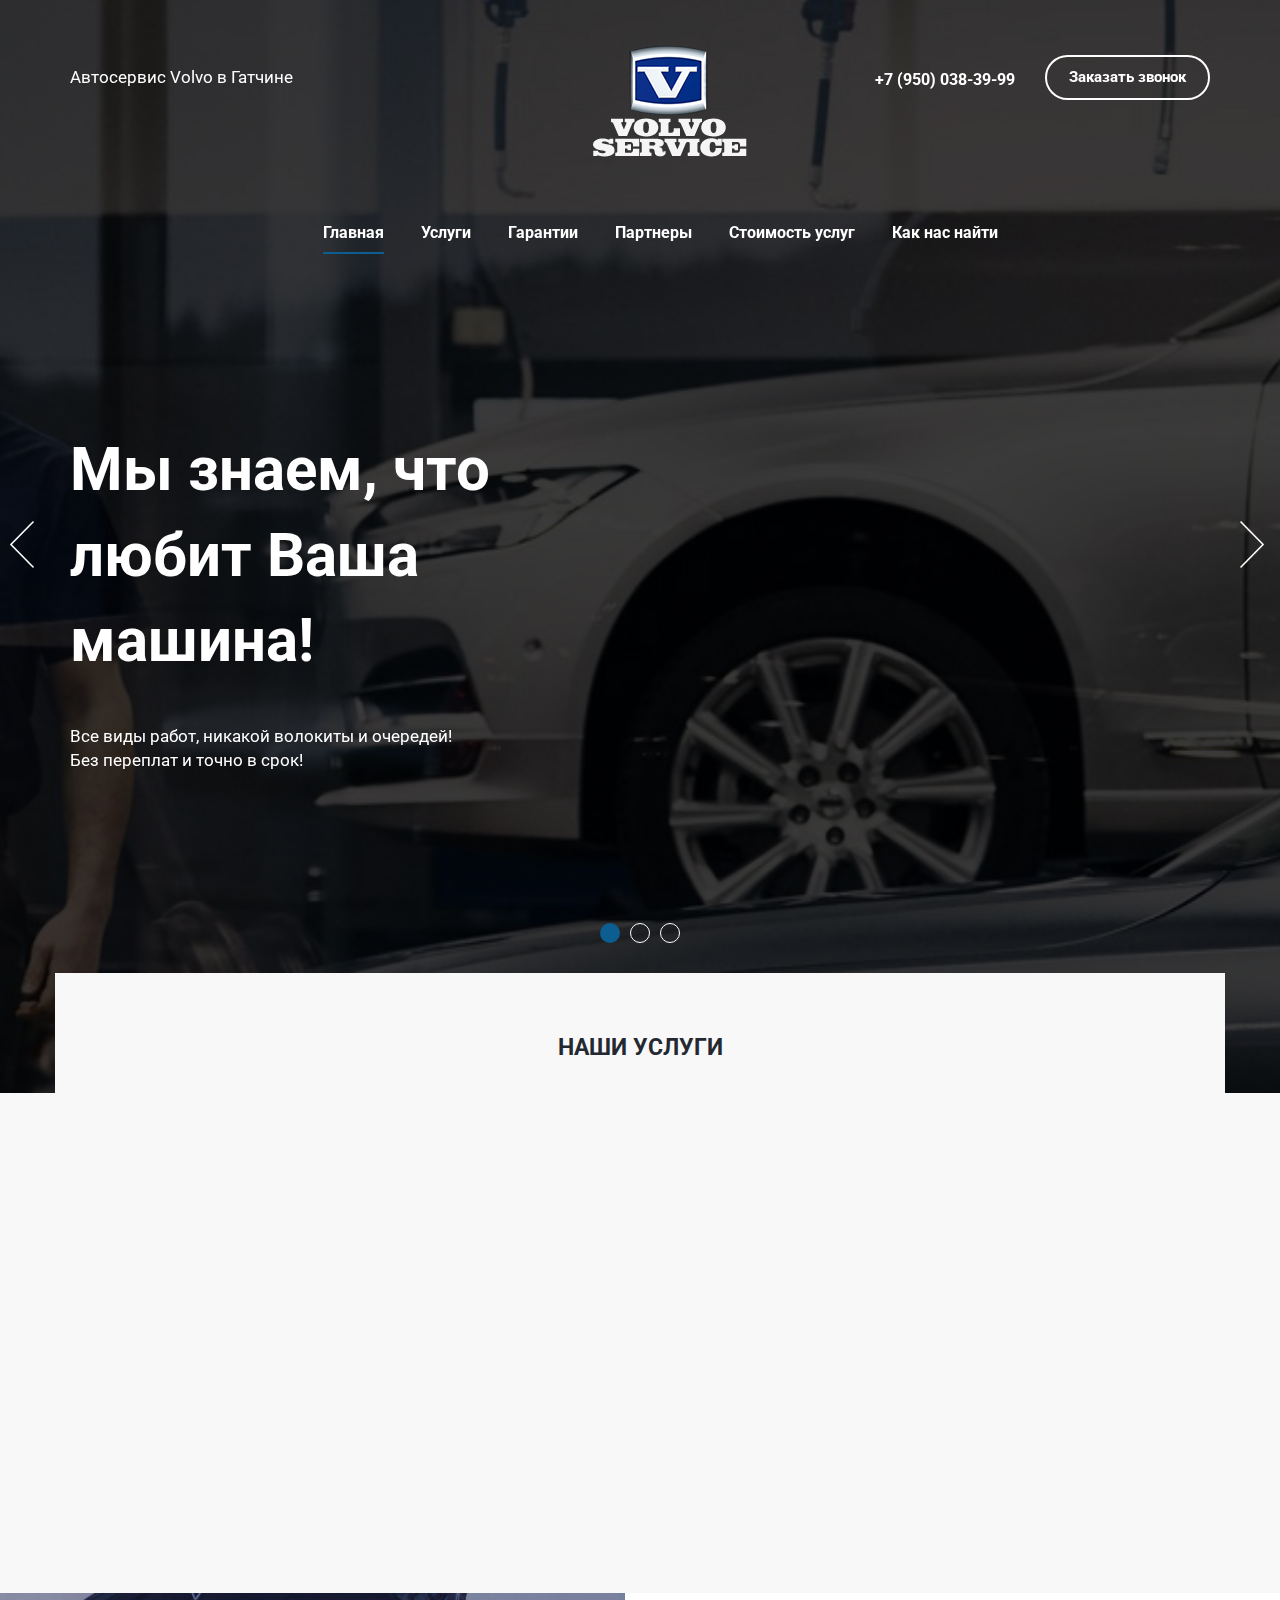
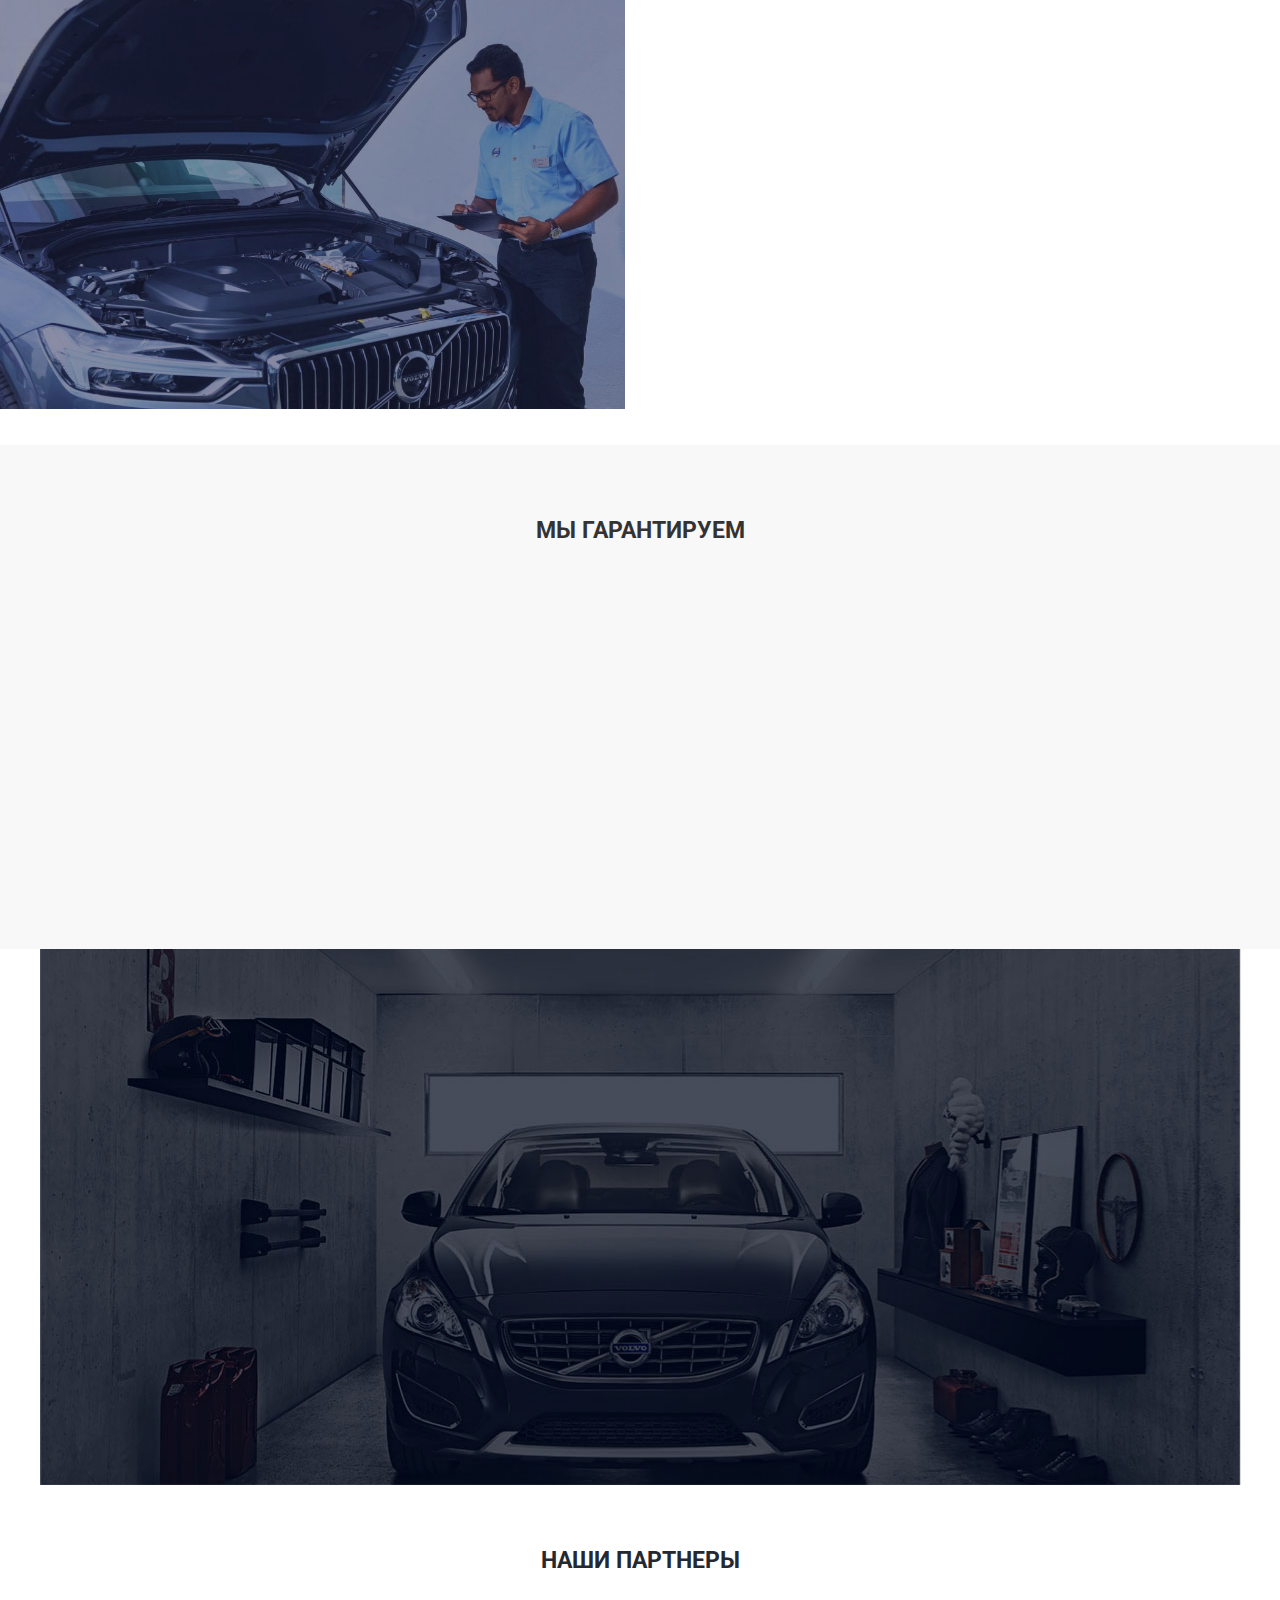
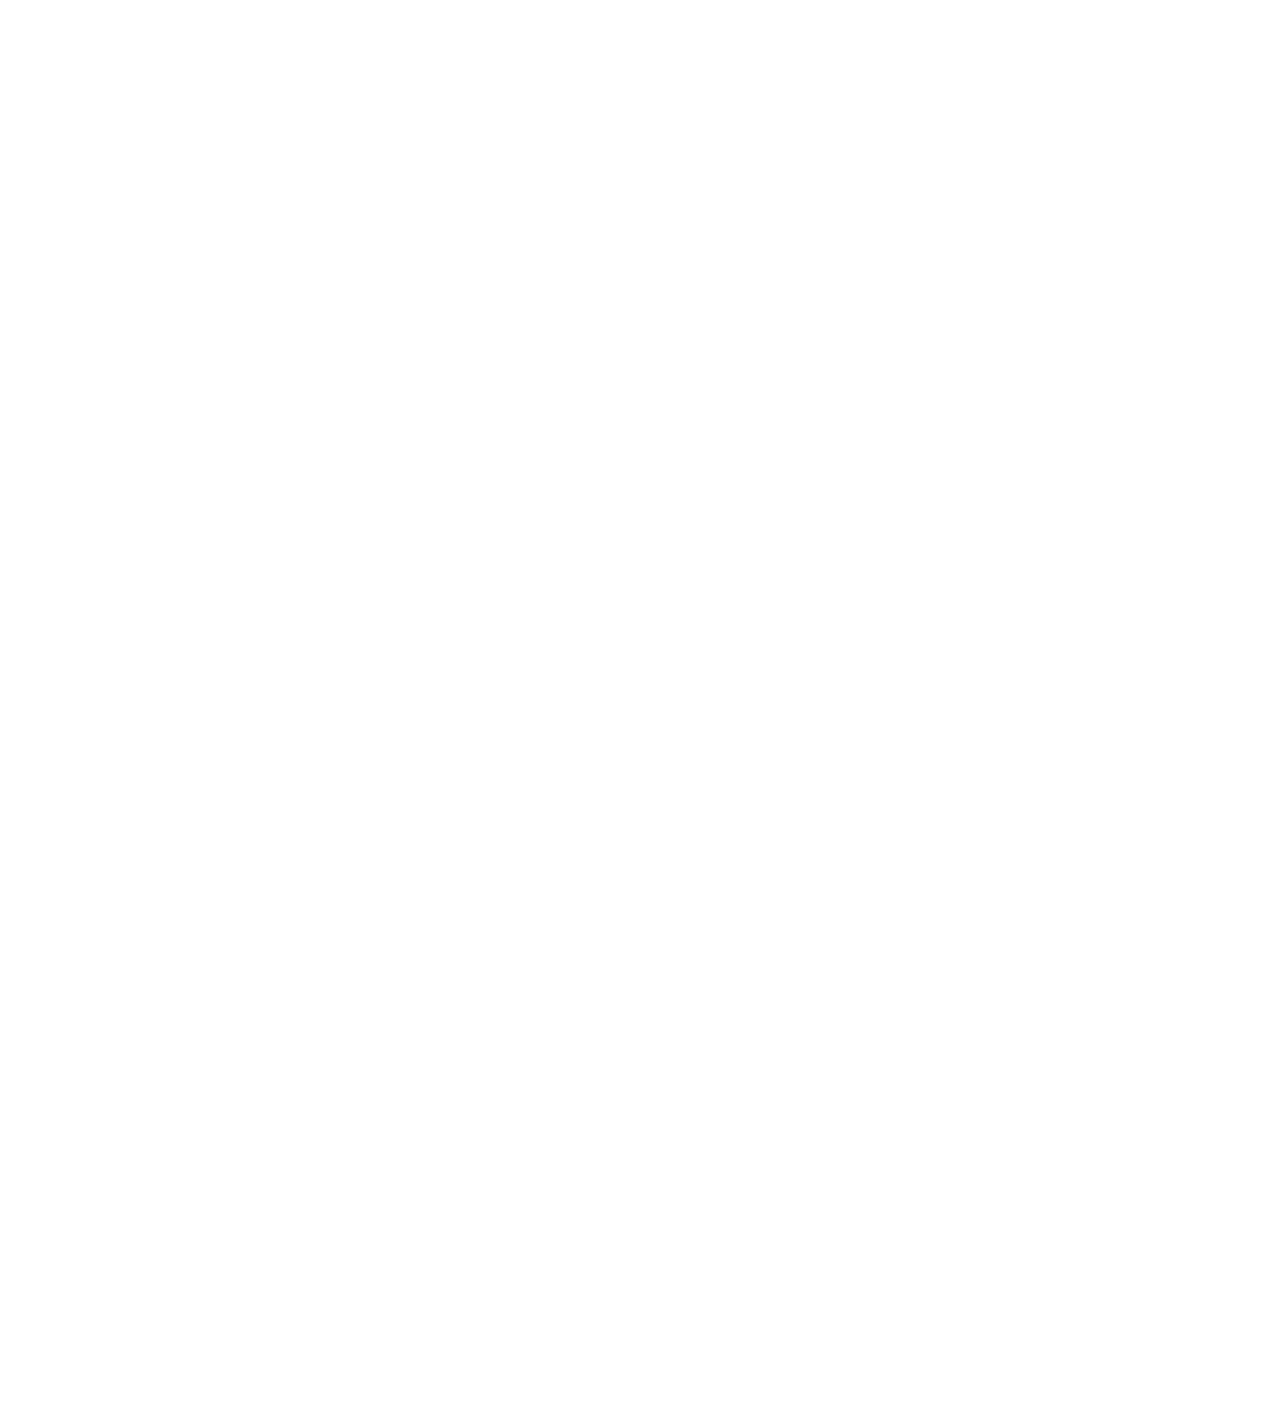
==== commit e4622d4c: "заменил обработчик сабмита формы, пофиксил ошибки при формировании письма на бэке." ====
--- a/index.html
+++ b/index.html
@@ -578,11 +578,7 @@
             <form action="mail.php" id="form-phone" method="POST">
               <div class="row">
                 <div class="col-md-6 ">
-                                            <!-- Hidden Required Fields -->
-                  <input type="hidden" name="project_name" value="volvo-gatchina.ru">
-                  <input type="hidden" name="admin_email" value="asv@eaglemail.top">
-                  <input type="hidden" name="form_subject" value="New client">
-                  <!-- END Hidden Required Fields -->
+            
                   <input type="text" name="user-name" placeholder="Как Вас зовут ?">
                 </div>
                  <div class="col-md-6">
@@ -1034,26 +1030,25 @@
               e.preventDefault();
             }
           });
-          $('#form-phone').submit(function(event) {
-
-            event.preventDefault();
-
-            var msg = $('#form-phone').serialize();
-            $.ajax({
-              type: 'POST',
-              url: 'mail.php',
-              data: msg,
-              success: function(data) {
-                $('#modal-form-phone').fadeOut();
-                $('#modal-thank').fadeIn();
-                $('#form-phone')[0].reset();
-              },
-              error: function(xhr, str){
-                $('#modal-form-phone').fadeOut();
-                $('#modal-thank').fadeIn();
-              }
-            });
-          });
+
+         $("#form-phone").submit(function() { //Change
+          var th = $(this);
+          $.ajax({
+           type: "POST",
+           url: "mail.php", //Change
+           data: th.serialize()
+          }).done(function() {
+           $('#modal-form-phone').fadeOut();
+           $('#modal-thank').fadeIn();
+           $('#form-phone')[0].reset();
+          })
+           .fail(function() {
+           $('#modal-form-phone').fadeOut();
+           $('#modal-thank').fadeIn();
+          });
+          return false;
+         });
+
           new WOW().init();
       });
        </script>
--- a/css/style.css
+++ b/css/style.css
@@ -78,7 +78,7 @@
 }
 
 .main-slider-box {
-  min-height: 102rem;
+  min-height: 120rem;
   height: 100%;
   outline: none;
 }
@@ -117,7 +117,7 @@
   width: 20px;
   height: 20px;
   color: transparent;
-  border: 3px solid #fff;
+  border: 1px solid #fff;
   border-radius: 50%;
   opacity: 1;
 }
